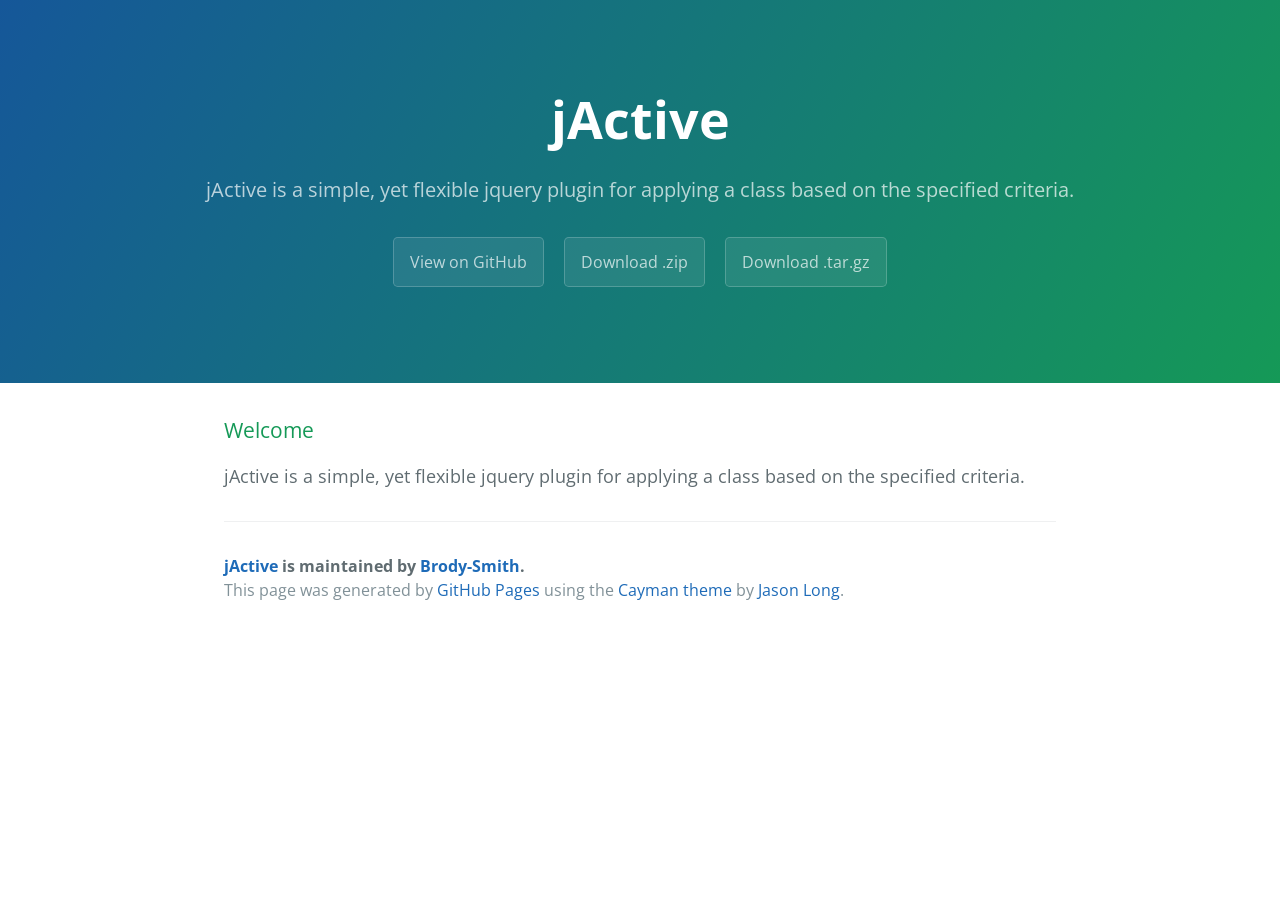
==== index.html @ 6776fb3c "Create gh-pages branch via GitHub" ====
<!DOCTYPE html>
<html lang="en-us">
  <head>
    <meta charset="UTF-8">
    <title>jActive by Brody-Smith</title>
    <meta name="viewport" content="width=device-width, initial-scale=1">
    <link rel="stylesheet" type="text/css" href="stylesheets/normalize.css" media="screen">
    <link href='https://fonts.googleapis.com/css?family=Open+Sans:400,700' rel='stylesheet' type='text/css'>
    <link rel="stylesheet" type="text/css" href="stylesheets/stylesheet.css" media="screen">
    <link rel="stylesheet" type="text/css" href="stylesheets/github-light.css" media="screen">
  </head>
  <body>
    <section class="page-header">
      <h1 class="project-name">jActive</h1>
      <h2 class="project-tagline">jActive is a simple, yet flexible jquery plugin for applying a class based on the specified criteria.</h2>
      <a href="https://github.com/Brody-Smith/jActive" class="btn">View on GitHub</a>
      <a href="https://github.com/Brody-Smith/jActive/zipball/master" class="btn">Download .zip</a>
      <a href="https://github.com/Brody-Smith/jActive/tarball/master" class="btn">Download .tar.gz</a>
    </section>

    <section class="main-content">
      <h3>
<a id="welcome" class="anchor" href="#welcome" aria-hidden="true"><span class="octicon octicon-link"></span></a>Welcome</h3>

<p>jActive is a simple, yet flexible jquery plugin for applying a class based on the specified criteria.</p>

      <footer class="site-footer">
        <span class="site-footer-owner"><a href="https://github.com/Brody-Smith/jActive">jActive</a> is maintained by <a href="https://github.com/Brody-Smith">Brody-Smith</a>.</span>

        <span class="site-footer-credits">This page was generated by <a href="https://pages.github.com">GitHub Pages</a> using the <a href="https://github.com/jasonlong/cayman-theme">Cayman theme</a> by <a href="https://twitter.com/jasonlong">Jason Long</a>.</span>
      </footer>

    </section>

  
  </body>
</html>
---- stylesheets/stylesheet.css ----
* {
  box-sizing: border-box; }

body {
  padding: 0;
  margin: 0;
  font-family: "Open Sans", "Helvetica Neue", Helvetica, Arial, sans-serif;
  font-size: 16px;
  line-height: 1.5;
  color: #606c71; }

a {
  color: #1e6bb8;
  text-decoration: none; }
  a:hover {
    text-decoration: underline; }

.btn {
  display: inline-block;
  margin-bottom: 1rem;
  color: rgba(255, 255, 255, 0.7);
  background-color: rgba(255, 255, 255, 0.08);
  border-color: rgba(255, 255, 255, 0.2);
  border-style: solid;
  border-width: 1px;
  border-radius: 0.3rem;
  transition: color 0.2s, background-color 0.2s, border-color 0.2s; }
  .btn + .btn {
    margin-left: 1rem; }

.btn:hover {
  color: rgba(255, 255, 255, 0.8);
  text-decoration: none;
  background-color: rgba(255, 255, 255, 0.2);
  border-color: rgba(255, 255, 255, 0.3); }

@media screen and (min-width: 64em) {
  .btn {
    padding: 0.75rem 1rem; } }

@media screen and (min-width: 42em) and (max-width: 64em) {
  .btn {
    padding: 0.6rem 0.9rem;
    font-size: 0.9rem; } }

@media screen and (max-width: 42em) {
  .btn {
    display: block;
    width: 100%;
    padding: 0.75rem;
    font-size: 0.9rem; }
    .btn + .btn {
      margin-top: 1rem;
      margin-left: 0; } }

.page-header {
  color: #fff;
  text-align: center;
  background-color: #159957;
  background-image: linear-gradient(120deg, #155799, #159957); }

@media screen and (min-width: 64em) {
  .page-header {
    padding: 5rem 6rem; } }

@media screen and (min-width: 42em) and (max-width: 64em) {
  .page-header {
    padding: 3rem 4rem; } }

@media screen and (max-width: 42em) {
  .page-header {
    padding: 2rem 1rem; } }

.project-name {
  margin-top: 0;
  margin-bottom: 0.1rem; }

@media screen and (min-width: 64em) {
  .project-name {
    font-size: 3.25rem; } }

@media screen and (min-width: 42em) and (max-width: 64em) {
  .project-name {
    font-size: 2.25rem; } }

@media screen and (max-width: 42em) {
  .project-name {
    font-size: 1.75rem; } }

.project-tagline {
  margin-bottom: 2rem;
  font-weight: normal;
  opacity: 0.7; }

@media screen and (min-width: 64em) {
  .project-tagline {
    font-size: 1.25rem; } }

@media screen and (min-width: 42em) and (max-width: 64em) {
  .project-tagline {
    font-size: 1.15rem; } }

@media screen and (max-width: 42em) {
  .project-tagline {
    font-size: 1rem; } }

.main-content :first-child {
  margin-top: 0; }
.main-content img {
  max-width: 100%; }
.main-content h1, .main-content h2, .main-content h3, .main-content h4, .main-content h5, .main-content h6 {
  margin-top: 2rem;
  margin-bottom: 1rem;
  font-weight: normal;
  color: #159957; }
.main-content p {
  margin-bottom: 1em; }
.main-content code {
  padding: 2px 4px;
  font-family: Consolas, "Liberation Mono", Menlo, Courier, monospace;
  font-size: 0.9rem;
  color: #383e41;
  background-color: #f3f6fa;
  border-radius: 0.3rem; }
.main-content pre {
  padding: 0.8rem;
  margin-top: 0;
  margin-bottom: 1rem;
  font: 1rem Consolas, "Liberation Mono", Menlo, Courier, monospace;
  color: #567482;
  word-wrap: normal;
  background-color: #f3f6fa;
  border: solid 1px #dce6f0;
  border-radius: 0.3rem; }
  .main-content pre > code {
    padding: 0;
    margin: 0;
    font-size: 0.9rem;
    color: #567482;
    word-break: normal;
    white-space: pre;
    background: transparent;
    border: 0; }
.main-content .highlight {
  margin-bottom: 1rem; }
  .main-content .highlight pre {
    margin-bottom: 0;
    word-break: normal; }
.main-content .highlight pre, .main-content pre {
  padding: 0.8rem;
  overflow: auto;
  font-size: 0.9rem;
  line-height: 1.45;
  border-radius: 0.3rem; }
.main-content pre code, .main-content pre tt {
  display: inline;
  max-width: initial;
  padding: 0;
  margin: 0;
  overflow: initial;
  line-height: inherit;
  word-wrap: normal;
  background-color: transparent;
  border: 0; }
  .main-content pre code:before, .main-content pre code:after, .main-content pre tt:before, .main-content pre tt:after {
    content: normal; }
.main-content ul, .main-content ol {
  margin-top: 0; }
.main-content blockquote {
  padding: 0 1rem;
  margin-left: 0;
  color: #819198;
  border-left: 0.3rem solid #dce6f0; }
  .main-content blockquote > :first-child {
    margin-top: 0; }
  .main-content blockquote > :last-child {
    margin-bottom: 0; }
.main-content table {
  display: block;
  width: 100%;
  overflow: auto;
  word-break: normal;
  word-break: keep-all; }
  .main-content table th {
    font-weight: bold; }
  .main-content table th, .main-content table td {
    padding: 0.5rem 1rem;
    border: 1px solid #e9ebec; }
.main-content dl {
  padding: 0; }
  .main-content dl dt {
    padding: 0;
    margin-top: 1rem;
    font-size: 1rem;
    font-weight: bold; }
  .main-content dl dd {
    padding: 0;
    margin-bottom: 1rem; }
.main-content hr {
  height: 2px;
  padding: 0;
  margin: 1rem 0;
  background-color: #eff0f1;
  border: 0; }

@media screen and (min-width: 64em) {
  .main-content {
    max-width: 64rem;
    padding: 2rem 6rem;
    margin: 0 auto;
    font-size: 1.1rem; } }

@media screen and (min-width: 42em) and (max-width: 64em) {
  .main-content {
    padding: 2rem 4rem;
    font-size: 1.1rem; } }

@media screen and (max-width: 42em) {
  .main-content {
    padding: 2rem 1rem;
    font-size: 1rem; } }

.site-footer {
  padding-top: 2rem;
  margin-top: 2rem;
  border-top: solid 1px #eff0f1; }

.site-footer-owner {
  display: block;
  font-weight: bold; }

.site-footer-credits {
  color: #819198; }

@media screen and (min-width: 64em) {
  .site-footer {
    font-size: 1rem; } }

@media screen and (min-width: 42em) and (max-width: 64em) {
  .site-footer {
    font-size: 1rem; } }

@media screen and (max-width: 42em) {
  .site-footer {
    font-size: 0.9rem; } }
---- stylesheets/github-light.css ----
/*
   Copyright 2014 GitHub Inc.

   Licensed under the Apache License, Version 2.0 (the "License");
   you may not use this file except in compliance with the License.
   You may obtain a copy of the License at

       http://www.apache.org/licenses/LICENSE-2.0

   Unless required by applicable law or agreed to in writing, software
   distributed under the License is distributed on an "AS IS" BASIS,
   WITHOUT WARRANTIES OR CONDITIONS OF ANY KIND, either express or implied.
   See the License for the specific language governing permissions and
   limitations under the License.

*/

.pl-c /* comment */ {
  color: #969896;
}

.pl-c1      /* constant, markup.raw, meta.diff.header, meta.module-reference, meta.property-name, support, support.constant, support.variable, variable.other.constant */,
.pl-s .pl-v /* string variable */ {
  color: #0086b3;
}

.pl-e  /* entity */,
.pl-en /* entity.name */ {
  color: #795da3;
}

.pl-s .pl-s1 /* string source */,
.pl-smi      /* storage.modifier.import, storage.modifier.package, storage.type.java, variable.other, variable.parameter.function */ {
  color: #333;
}

.pl-ent /* entity.name.tag */ {
  color: #63a35c;
}

.pl-k /* keyword, storage, storage.type */ {
  color: #a71d5d;
}

.pl-pds              /* punctuation.definition.string, string.regexp.character-class */,
.pl-s                /* string */,
.pl-s .pl-pse .pl-s1 /* string punctuation.section.embedded source */,
.pl-sr               /* string.regexp */,
.pl-sr .pl-cce       /* string.regexp constant.character.escape */,
.pl-sr .pl-sra       /* string.regexp string.regexp.arbitrary-repitition */,
.pl-sr .pl-sre       /* string.regexp source.ruby.embedded */ {
  color: #183691;
}

.pl-v /* variable */ {
  color: #ed6a43;
}

.pl-id /* invalid.deprecated */ {
  color: #b52a1d;
}

.pl-ii /* invalid.illegal */ {
  background-color: #b52a1d;
  color: #f8f8f8;
}

.pl-sr .pl-cce /* string.regexp constant.character.escape */ {
  color: #63a35c;
  font-weight: bold;
}

.pl-ml /* markup.list */ {
  color: #693a17;
}

.pl-mh        /* markup.heading */,
.pl-mh .pl-en /* markup.heading entity.name */,
.pl-ms        /* meta.separator */ {
  color: #1d3e81;
  font-weight: bold;
}

.pl-mq /* markup.quote */ {
  color: #008080;
}

.pl-mi /* markup.italic */ {
  color: #333;
  font-style: italic;
}

.pl-mb /* markup.bold */ {
  color: #333;
  font-weight: bold;
}

.pl-md /* markup.deleted, meta.diff.header.from-file */ {
  background-color: #ffecec;
  color: #bd2c00;
}

.pl-mi1 /* markup.inserted, meta.diff.header.to-file */ {
  background-color: #eaffea;
  color: #55a532;
}

.pl-mdr /* meta.diff.range */ {
  color: #795da3;
  font-weight: bold;
}

.pl-mo /* meta.output */ {
  color: #1d3e81;
}
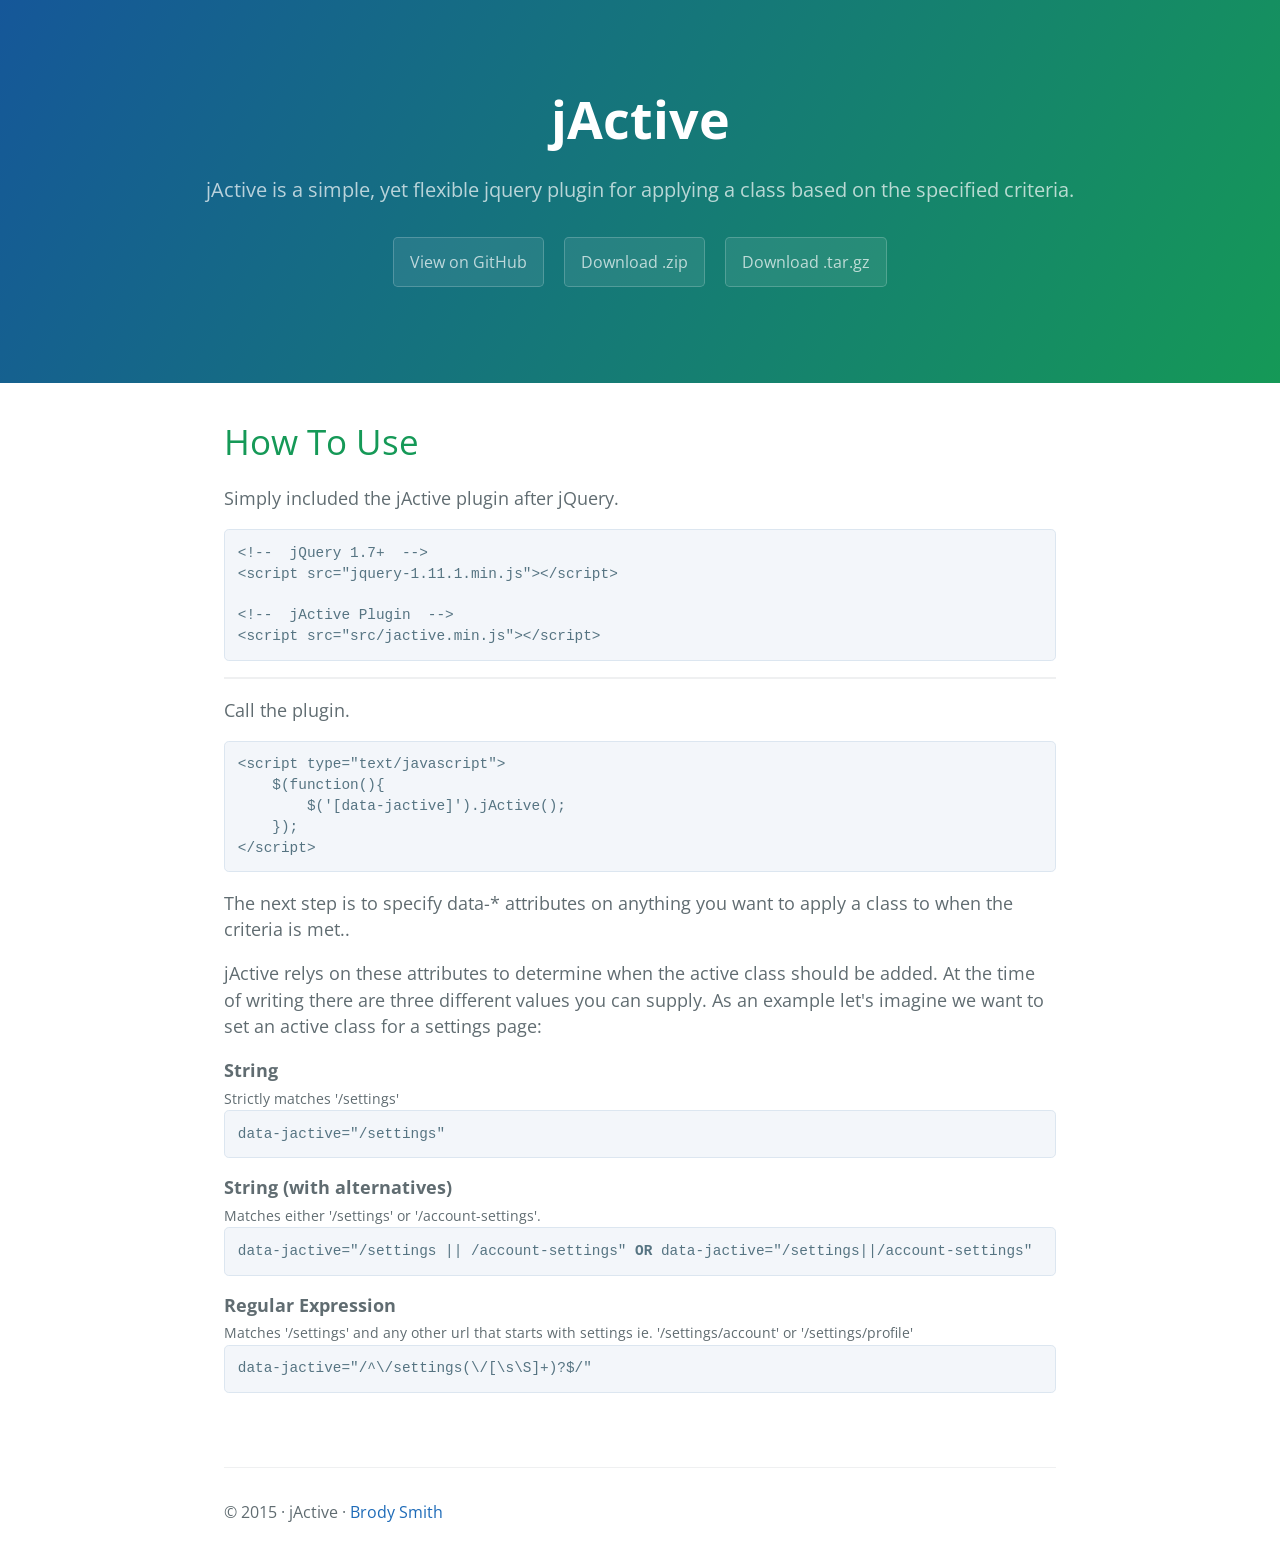
==== commit e608cfa9: "Updated jActive home page" ====
--- a/index.html
+++ b/index.html
@@ -1,37 +1,59 @@
 <!DOCTYPE html>
 <html lang="en-us">
-  <head>
+<head>
     <meta charset="UTF-8">
     <title>jActive by Brody-Smith</title>
+    <meta name="description" content="jActive is a simple, yet flexible jquery plugin for applying a class based on the specified criteria.">
     <meta name="viewport" content="width=device-width, initial-scale=1">
-    <link rel="stylesheet" type="text/css" href="stylesheets/normalize.css" media="screen">
-    <link href='https://fonts.googleapis.com/css?family=Open+Sans:400,700' rel='stylesheet' type='text/css'>
-    <link rel="stylesheet" type="text/css" href="stylesheets/stylesheet.css" media="screen">
-    <link rel="stylesheet" type="text/css" href="stylesheets/github-light.css" media="screen">
-  </head>
-  <body>
+    <link rel="stylesheet" type="text/css" href="css/normalize.css" media="screen">
+    <link rel="stylesheet" type="text/css" href="https://fonts.googleapis.com/css?family=Open+Sans:400,700">
+    <link rel="stylesheet" type="text/css" href="css/stylesheet.css" media="screen">
+    <link rel="stylesheet" type="text/css" href="css/github-light.css" media="screen">
+</head>
+<body>
     <section class="page-header">
-      <h1 class="project-name">jActive</h1>
-      <h2 class="project-tagline">jActive is a simple, yet flexible jquery plugin for applying a class based on the specified criteria.</h2>
-      <a href="https://github.com/Brody-Smith/jActive" class="btn">View on GitHub</a>
-      <a href="https://github.com/Brody-Smith/jActive/zipball/master" class="btn">Download .zip</a>
-      <a href="https://github.com/Brody-Smith/jActive/tarball/master" class="btn">Download .tar.gz</a>
+        <h1 class="project-name">jActive</h1>
+        <h2 class="project-tagline">jActive is a simple, yet flexible jquery plugin for applying a class based on the specified criteria.</h2>
+        <a href="https://github.com/Brody-Smith/jActive" class="btn">View on GitHub</a>
+        <a href="https://github.com/Brody-Smith/jActive/zipball/master" class="btn">Download .zip</a>
+        <a href="https://github.com/Brody-Smith/jActive/tarball/master" class="btn">Download .tar.gz</a>
     </section>
 
     <section class="main-content">
-      <h3>
-<a id="welcome" class="anchor" href="#welcome" aria-hidden="true"><span class="octicon octicon-link"></span></a>Welcome</h3>
+        <h1>How To Use</h1>
+        <p>Simply included the jActive plugin after jQuery.</p>
+        <pre class="prettify">&lt;!--  jQuery 1.7+  --&gt;
+&lt;script src=&quot;jquery-1.11.1.min.js&quot;&gt;&lt;/script&gt;
 
-<p>jActive is a simple, yet flexible jquery plugin for applying a class based on the specified criteria.</p>
+&lt;!--  jActive Plugin  --&gt;
+&lt;script src=&quot;src/jactive.min.js&quot;&gt;&lt;/script&gt;</pre>
 
-      <footer class="site-footer">
-        <span class="site-footer-owner"><a href="https://github.com/Brody-Smith/jActive">jActive</a> is maintained by <a href="https://github.com/Brody-Smith">Brody-Smith</a>.</span>
+        <hr>
 
-        <span class="site-footer-credits">This page was generated by <a href="https://pages.github.com">GitHub Pages</a> using the <a href="https://github.com/jasonlong/cayman-theme">Cayman theme</a> by <a href="https://twitter.com/jasonlong">Jason Long</a>.</span>
-      </footer>
+        <p>Call the plugin.</p>
+        <pre class="prettify">&lt;script type=&quot;text/javascript&quot;&gt;
+    $(function(){
+        $('[data-jactive]').jActive();
+    });
+&lt;/script&gt;</pre>
 
+        <p>The next step is to specify data-* attributes on anything you want to apply a class to when the criteria is met..</p>
+        <p>jActive relys on these attributes to determine when the active class should be added. At the time of writing there are three different values you can supply. As an example let's imagine we want to set an active class for a settings page:</p>
+        <strong>String</strong>
+        <br><small>Strictly matches '/settings'</small>
+        <pre class="prettify">data-jactive=&quot;/settings&quot;</pre>
+
+        <strong>String (with alternatives)</strong>
+        <br><small>Matches either '/settings' or '/account-settings'.</small>
+        <pre class="prettify">data-jactive=&quot;/settings || /account-settings&quot; <strong>OR</strong> data-jactive=&quot;/settings||/account-settings&quot;</pre>
+
+        <strong>Regular Expression</strong>
+        <br><small>Matches '/settings' and any other url that starts with settings ie. '/settings/account' or '/settings/profile'</small>
+        <pre class="prettify">data-jactive=&quot;/^\/settings(\/[\s\S]+)?$/&quot;</pre><br>
+
+        <footer class="site-footer">
+            <span class="site-footer-owner">&copy; 2015 &middot; jActive &middot; <a href="https://github.com/Brody-Smith">Brody Smith</a></span>
+        </footer>
     </section>
-
-  
-  </body>
-</html>
+</body>
+</html>
--- a/css/stylesheet.css
+++ b/css/stylesheet.css
@@ -0,0 +1,244 @@
+* {
+  box-sizing: border-box; }
+
+body {
+  padding: 0;
+  margin: 0;
+  font-family: "Open Sans", "Helvetica Neue", Helvetica, Arial, sans-serif;
+  font-size: 16px;
+  line-height: 1.5;
+  color: #606c71; }
+
+a {
+  color: #1e6bb8;
+  text-decoration: none; }
+  a:hover {
+    text-decoration: underline; }
+
+.btn {
+  display: inline-block;
+  margin-bottom: 1rem;
+  color: rgba(255, 255, 255, 0.7);
+  background-color: rgba(255, 255, 255, 0.08);
+  border-color: rgba(255, 255, 255, 0.2);
+  border-style: solid;
+  border-width: 1px;
+  border-radius: 0.3rem;
+  transition: color 0.2s, background-color 0.2s, border-color 0.2s; }
+  .btn + .btn {
+    margin-left: 1rem; }
+
+.btn:hover {
+  color: rgba(255, 255, 255, 0.8);
+  text-decoration: none;
+  background-color: rgba(255, 255, 255, 0.2);
+  border-color: rgba(255, 255, 255, 0.3); }
+
+@media screen and (min-width: 64em) {
+  .btn {
+    padding: 0.75rem 1rem; } }
+
+@media screen and (min-width: 42em) and (max-width: 64em) {
+  .btn {
+    padding: 0.6rem 0.9rem;
+    font-size: 0.9rem; } }
+
+@media screen and (max-width: 42em) {
+  .btn {
+    display: block;
+    width: 100%;
+    padding: 0.75rem;
+    font-size: 0.9rem; }
+    .btn + .btn {
+      margin-top: 1rem;
+      margin-left: 0; } }
+
+.page-header {
+  color: #fff;
+  text-align: center;
+  background-color: #159957;
+  background-image: linear-gradient(120deg, #155799, #159957); }
+
+@media screen and (min-width: 64em) {
+  .page-header {
+    padding: 5rem 6rem; } }
+
+@media screen and (min-width: 42em) and (max-width: 64em) {
+  .page-header {
+    padding: 3rem 4rem; } }
+
+@media screen and (max-width: 42em) {
+  .page-header {
+    padding: 2rem 1rem; } }
+
+.project-name {
+  margin-top: 0;
+  margin-bottom: 0.1rem; }
+
+@media screen and (min-width: 64em) {
+  .project-name {
+    font-size: 3.25rem; } }
+
+@media screen and (min-width: 42em) and (max-width: 64em) {
+  .project-name {
+    font-size: 2.25rem; } }
+
+@media screen and (max-width: 42em) {
+  .project-name {
+    font-size: 1.75rem; } }
+
+.project-tagline {
+  margin-bottom: 2rem;
+  font-weight: normal;
+  opacity: 0.7; }
+
+@media screen and (min-width: 64em) {
+  .project-tagline {
+    font-size: 1.25rem; } }
+
+@media screen and (min-width: 42em) and (max-width: 64em) {
+  .project-tagline {
+    font-size: 1.15rem; } }
+
+@media screen and (max-width: 42em) {
+  .project-tagline {
+    font-size: 1rem; } }
+
+.main-content :first-child {
+  margin-top: 0; }
+.main-content img {
+  max-width: 100%; }
+.main-content h1, .main-content h2, .main-content h3, .main-content h4, .main-content h5, .main-content h6 {
+  margin-top: 2rem;
+  margin-bottom: 1rem;
+  font-weight: normal;
+  color: #159957; }
+.main-content p {
+  margin-bottom: 1em; }
+.main-content code {
+  padding: 2px 4px;
+  font-family: Consolas, "Liberation Mono", Menlo, Courier, monospace;
+  font-size: 0.9rem;
+  color: #383e41;
+  background-color: #f3f6fa;
+  border-radius: 0.3rem; }
+.main-content pre {
+  padding: 0.8rem;
+  margin-top: 0;
+  margin-bottom: 1rem;
+  font: 1rem Consolas, "Liberation Mono", Menlo, Courier, monospace;
+  color: #567482;
+  word-wrap: normal;
+  background-color: #f3f6fa;
+  border: solid 1px #dce6f0;
+  border-radius: 0.3rem; }
+  .main-content pre > code {
+    padding: 0;
+    margin: 0;
+    font-size: 0.9rem;
+    color: #567482;
+    word-break: normal;
+    white-space: pre;
+    background: transparent;
+    border: 0; }
+.main-content .highlight {
+  margin-bottom: 1rem; }
+  .main-content .highlight pre {
+    margin-bottom: 0;
+    word-break: normal; }
+.main-content .highlight pre, .main-content pre {
+  padding: 0.8rem;
+  overflow: auto;
+  font-size: 0.9rem;
+  line-height: 1.45;
+  border-radius: 0.3rem; }
+.main-content pre code, .main-content pre tt {
+  display: inline;
+  max-width: initial;
+  padding: 0;
+  margin: 0;
+  overflow: initial;
+  line-height: inherit;
+  word-wrap: normal;
+  background-color: transparent;
+  border: 0; }
+  .main-content pre code:before, .main-content pre code:after, .main-content pre tt:before, .main-content pre tt:after {
+    content: normal; }
+.main-content ul, .main-content ol {
+  margin-top: 0; }
+.main-content blockquote {
+  padding: 0 1rem;
+  margin-left: 0;
+  color: #819198;
+  border-left: 0.3rem solid #dce6f0; }
+  .main-content blockquote > :first-child {
+    margin-top: 0; }
+  .main-content blockquote > :last-child {
+    margin-bottom: 0; }
+.main-content table {
+  display: block;
+  width: 100%;
+  overflow: auto;
+  word-break: normal;
+  word-break: keep-all; }
+  .main-content table th {
+    font-weight: bold; }
+  .main-content table th, .main-content table td {
+    padding: 0.5rem 1rem;
+    border: 1px solid #e9ebec; }
+.main-content dl {
+  padding: 0; }
+  .main-content dl dt {
+    padding: 0;
+    margin-top: 1rem;
+    font-size: 1rem;
+    font-weight: bold; }
+  .main-content dl dd {
+    padding: 0;
+    margin-bottom: 1rem; }
+.main-content hr {
+  height: 2px;
+  padding: 0;
+  margin: 1rem 0;
+  background-color: #eff0f1;
+  border: 0; }
+
+@media screen and (min-width: 64em) {
+  .main-content {
+    max-width: 64rem;
+    padding: 2rem 6rem;
+    margin: 0 auto;
+    font-size: 1.1rem; } }
+
+@media screen and (min-width: 42em) and (max-width: 64em) {
+  .main-content {
+    padding: 2rem 4rem;
+    font-size: 1.1rem; } }
+
+@media screen and (max-width: 42em) {
+  .main-content {
+    padding: 2rem 1rem;
+    font-size: 1rem; } }
+
+.site-footer {
+  padding-top: 2rem;
+  margin-top: 2rem;
+  border-top: solid 1px #eff0f1; }
+
+.site-footer-owner {
+  display: block; }
+
+.site-footer-credits {
+  color: #819198; }
+
+@media screen and (min-width: 64em) {
+  .site-footer {
+    font-size: 1rem; } }
+
+@media screen and (min-width: 42em) and (max-width: 64em) {
+  .site-footer {
+    font-size: 1rem; } }
+
+@media screen and (max-width: 42em) {
+  .site-footer {
+    font-size: 0.9rem; } }
--- a/css/github-light.css
+++ b/css/github-light.css
@@ -0,0 +1,116 @@
+/*
+   Copyright 2014 GitHub Inc.
+
+   Licensed under the Apache License, Version 2.0 (the "License");
+   you may not use this file except in compliance with the License.
+   You may obtain a copy of the License at
+
+       http://www.apache.org/licenses/LICENSE-2.0
+
+   Unless required by applicable law or agreed to in writing, software
+   distributed under the License is distributed on an "AS IS" BASIS,
+   WITHOUT WARRANTIES OR CONDITIONS OF ANY KIND, either express or implied.
+   See the License for the specific language governing permissions and
+   limitations under the License.
+
+*/
+
+.pl-c /* comment */ {
+  color: #969896;
+}
+
+.pl-c1      /* constant, markup.raw, meta.diff.header, meta.module-reference, meta.property-name, support, support.constant, support.variable, variable.other.constant */,
+.pl-s .pl-v /* string variable */ {
+  color: #0086b3;
+}
+
+.pl-e  /* entity */,
+.pl-en /* entity.name */ {
+  color: #795da3;
+}
+
+.pl-s .pl-s1 /* string source */,
+.pl-smi      /* storage.modifier.import, storage.modifier.package, storage.type.java, variable.other, variable.parameter.function */ {
+  color: #333;
+}
+
+.pl-ent /* entity.name.tag */ {
+  color: #63a35c;
+}
+
+.pl-k /* keyword, storage, storage.type */ {
+  color: #a71d5d;
+}
+
+.pl-pds              /* punctuation.definition.string, string.regexp.character-class */,
+.pl-s                /* string */,
+.pl-s .pl-pse .pl-s1 /* string punctuation.section.embedded source */,
+.pl-sr               /* string.regexp */,
+.pl-sr .pl-cce       /* string.regexp constant.character.escape */,
+.pl-sr .pl-sra       /* string.regexp string.regexp.arbitrary-repitition */,
+.pl-sr .pl-sre       /* string.regexp source.ruby.embedded */ {
+  color: #183691;
+}
+
+.pl-v /* variable */ {
+  color: #ed6a43;
+}
+
+.pl-id /* invalid.deprecated */ {
+  color: #b52a1d;
+}
+
+.pl-ii /* invalid.illegal */ {
+  background-color: #b52a1d;
+  color: #f8f8f8;
+}
+
+.pl-sr .pl-cce /* string.regexp constant.character.escape */ {
+  color: #63a35c;
+  font-weight: bold;
+}
+
+.pl-ml /* markup.list */ {
+  color: #693a17;
+}
+
+.pl-mh        /* markup.heading */,
+.pl-mh .pl-en /* markup.heading entity.name */,
+.pl-ms        /* meta.separator */ {
+  color: #1d3e81;
+  font-weight: bold;
+}
+
+.pl-mq /* markup.quote */ {
+  color: #008080;
+}
+
+.pl-mi /* markup.italic */ {
+  color: #333;
+  font-style: italic;
+}
+
+.pl-mb /* markup.bold */ {
+  color: #333;
+  font-weight: bold;
+}
+
+.pl-md /* markup.deleted, meta.diff.header.from-file */ {
+  background-color: #ffecec;
+  color: #bd2c00;
+}
+
+.pl-mi1 /* markup.inserted, meta.diff.header.to-file */ {
+  background-color: #eaffea;
+  color: #55a532;
+}
+
+.pl-mdr /* meta.diff.range */ {
+  color: #795da3;
+  font-weight: bold;
+}
+
+.pl-mo /* meta.output */ {
+  color: #1d3e81;
+}
+
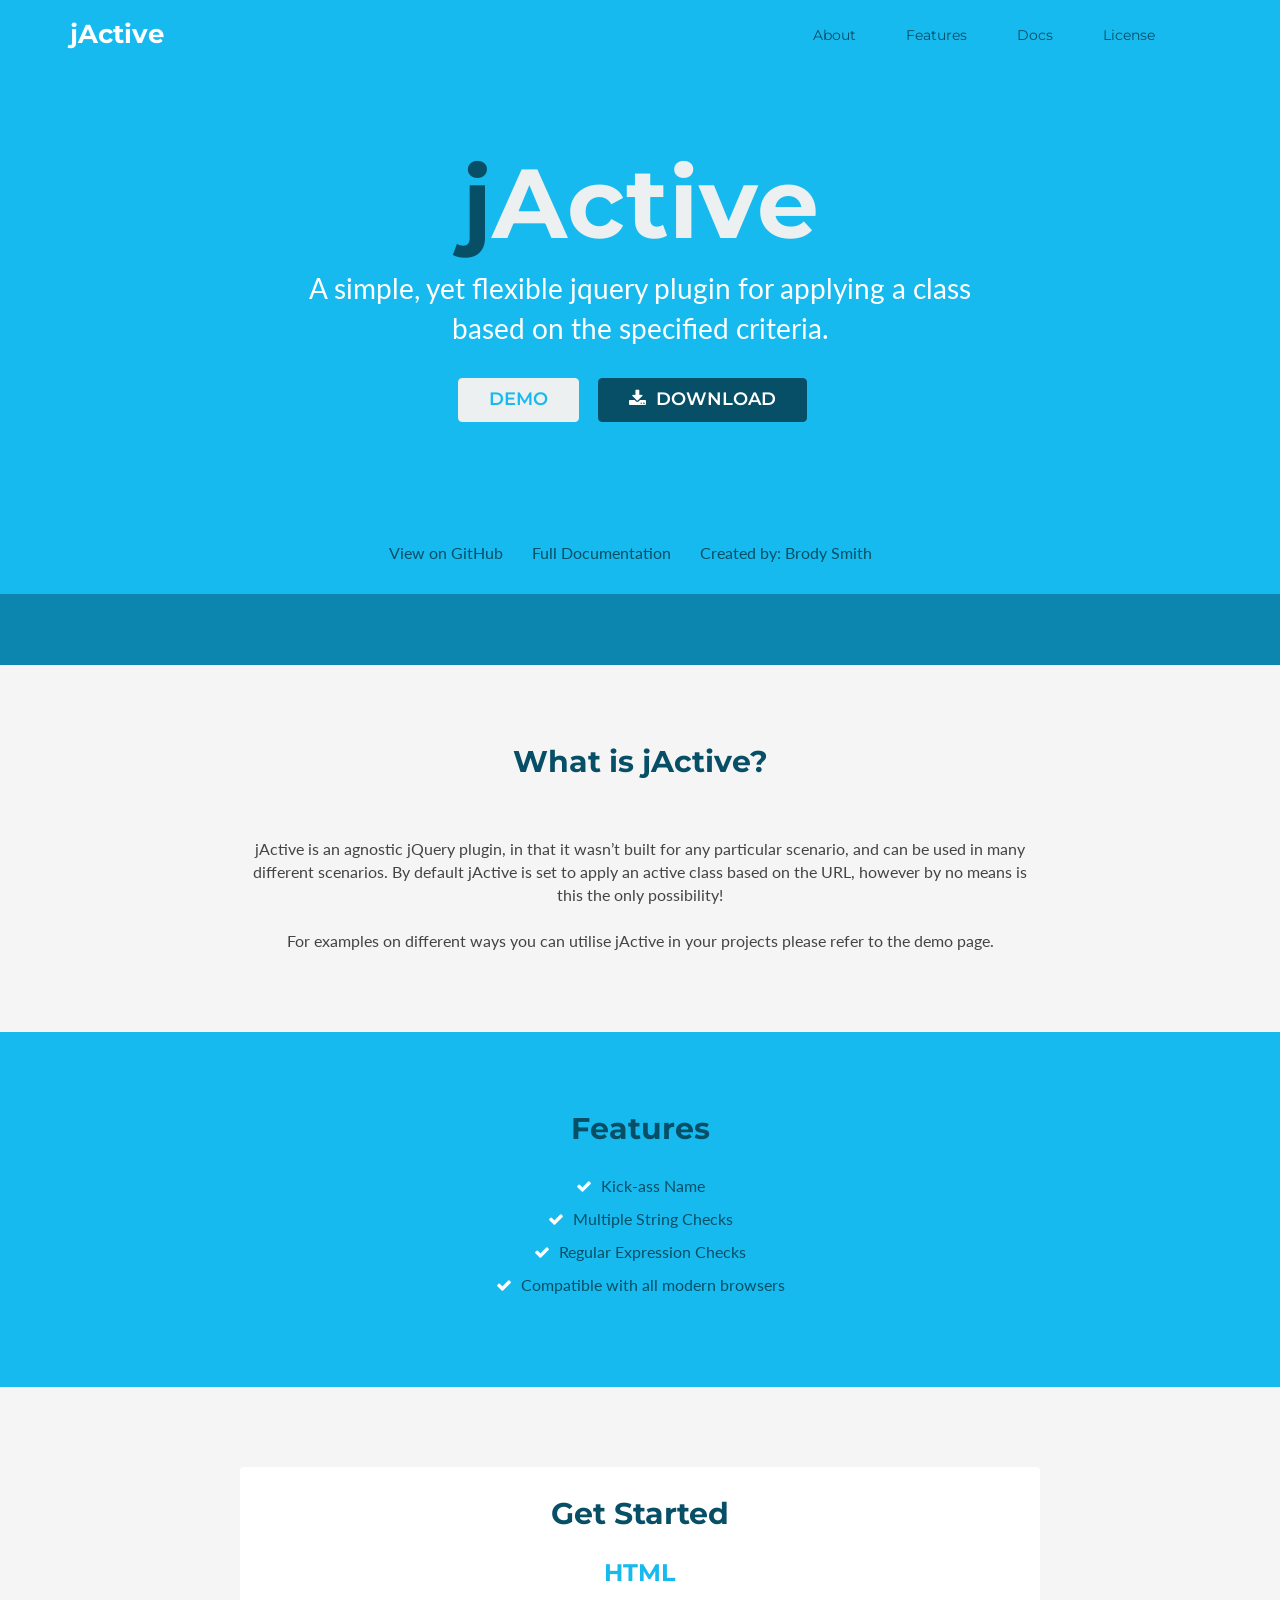
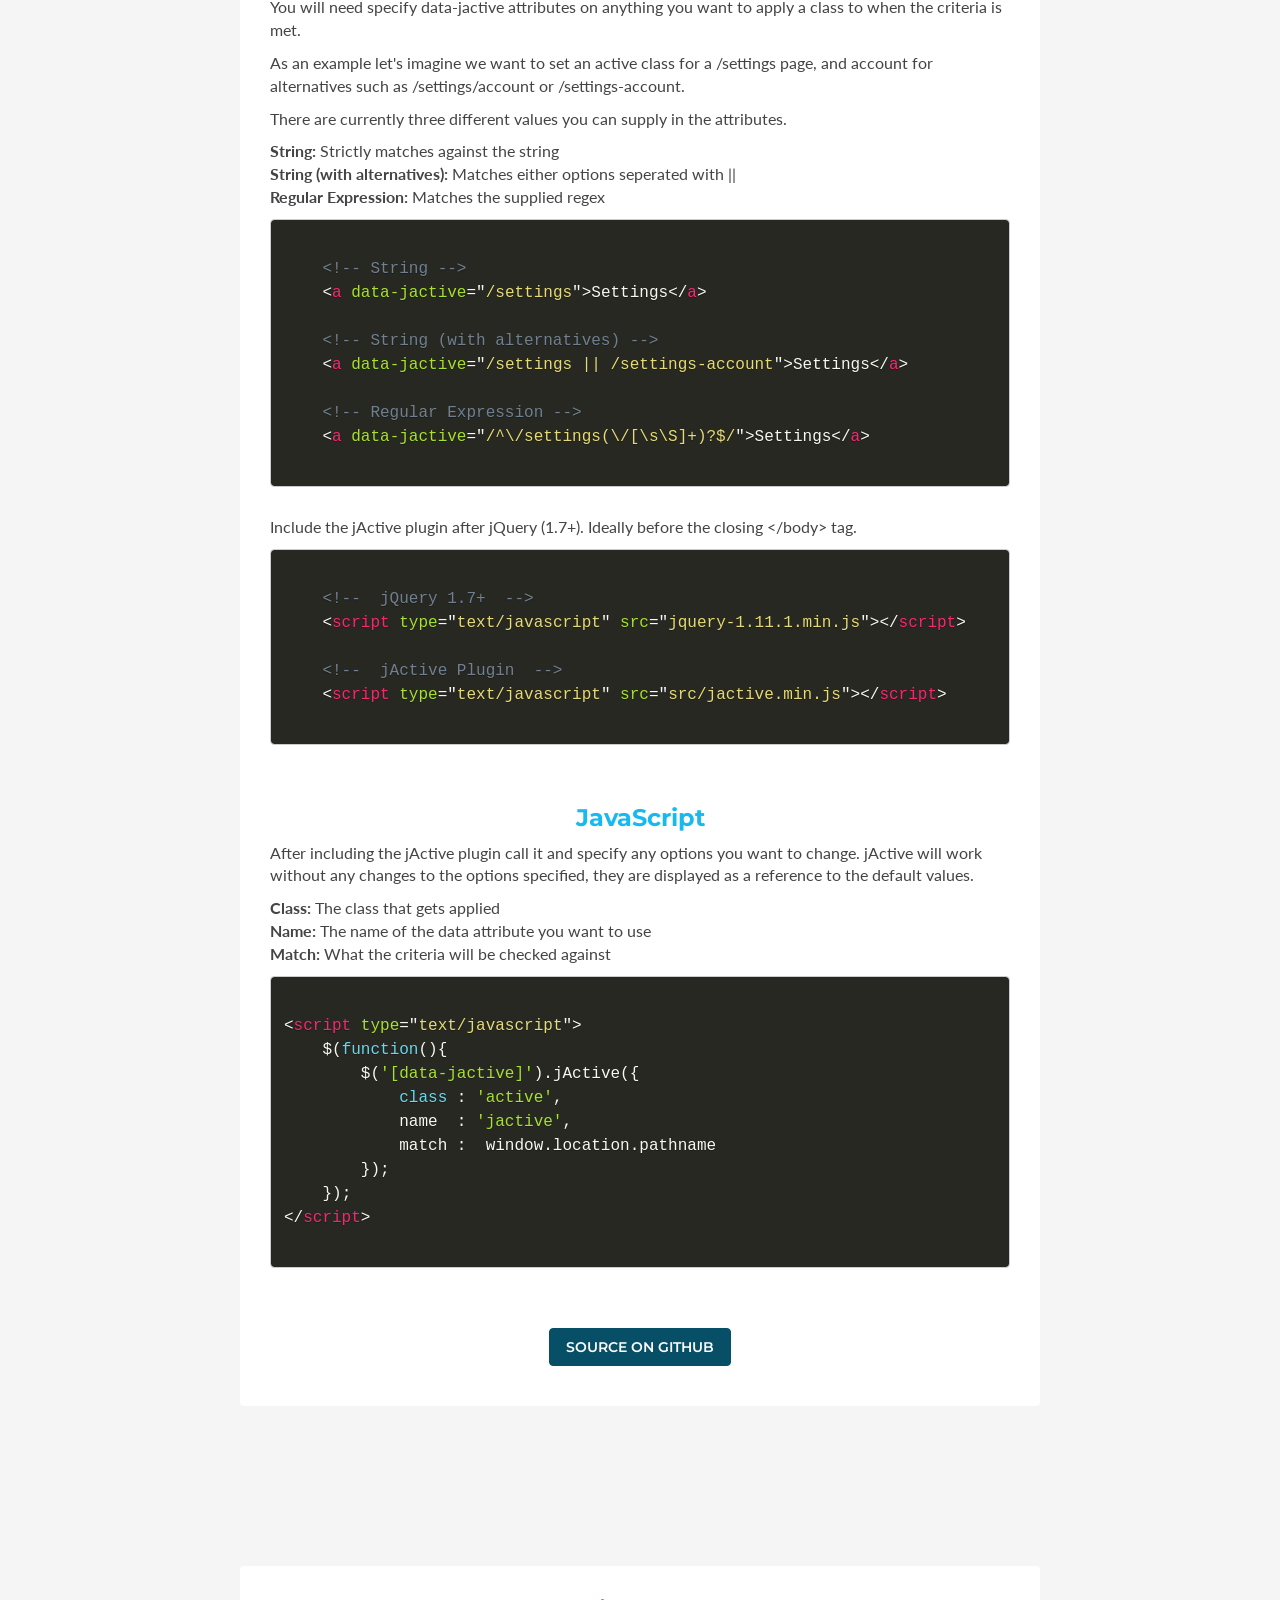
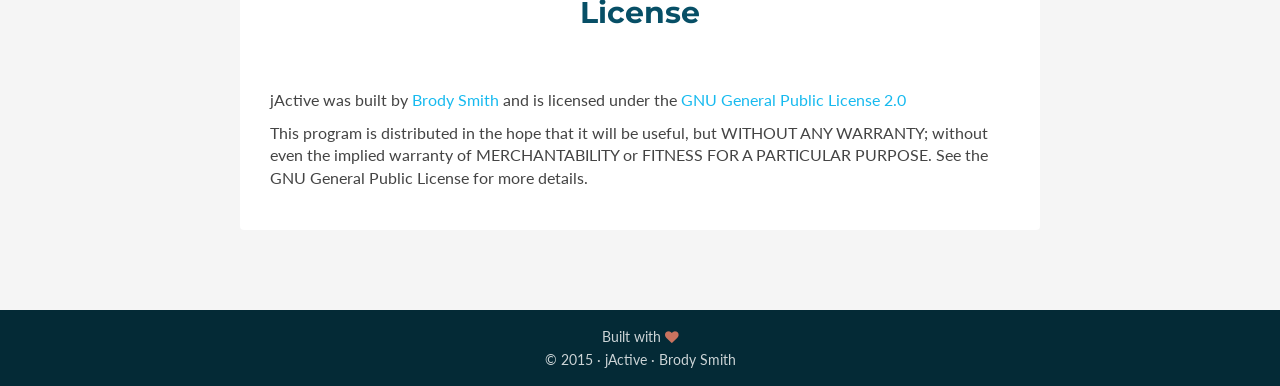
==== commit 23db0cdd: "Overhauled jActive website" ====
--- a/index.html
+++ b/index.html
@@ -1,59 +1,230 @@
 <!DOCTYPE html>
-<html lang="en-us">
+<!--[if IE 8]> <html lang="en" class="ie8"> <![endif]-->  
+<!--[if IE 9]> <html lang="en" class="ie9"> <![endif]-->  
+<!--[if !IE]><!--> <html lang="en"> <!--<![endif]-->  
 <head>
-    <meta charset="UTF-8">
-    <title>jActive by Brody-Smith</title>
+    <title>jActive Plugin | Brody Smith</title>
+
+    <!-- Meta -->
+    <meta charset="utf-8">
+    <meta http-equiv="X-UA-Compatible" content="IE=edge">
+    <meta name="viewport" content="width=device-width, initial-scale=1.0">
     <meta name="description" content="jActive is a simple, yet flexible jquery plugin for applying a class based on the specified criteria.">
-    <meta name="viewport" content="width=device-width, initial-scale=1">
-    <link rel="stylesheet" type="text/css" href="css/normalize.css" media="screen">
-    <link rel="stylesheet" type="text/css" href="https://fonts.googleapis.com/css?family=Open+Sans:400,700">
-    <link rel="stylesheet" type="text/css" href="css/stylesheet.css" media="screen">
-    <link rel="stylesheet" type="text/css" href="css/github-light.css" media="screen">
-</head>
-<body>
-    <section class="page-header">
-        <h1 class="project-name">jActive</h1>
-        <h2 class="project-tagline">jActive is a simple, yet flexible jquery plugin for applying a class based on the specified criteria.</h2>
-        <a href="https://github.com/Brody-Smith/jActive" class="btn">View on GitHub</a>
-        <a href="https://github.com/Brody-Smith/jActive/zipball/master" class="btn">Download .zip</a>
-        <a href="https://github.com/Brody-Smith/jActive/tarball/master" class="btn">Download .tar.gz</a>
-    </section>
-
-    <section class="main-content">
-        <h1>How To Use</h1>
-        <p>Simply included the jActive plugin after jQuery.</p>
-        <pre class="prettify">&lt;!--  jQuery 1.7+  --&gt;
-&lt;script src=&quot;jquery-1.11.1.min.js&quot;&gt;&lt;/script&gt;
-
-&lt;!--  jActive Plugin  --&gt;
-&lt;script src=&quot;src/jactive.min.js&quot;&gt;&lt;/script&gt;</pre>
-
-        <hr>
-
-        <p>Call the plugin.</p>
-        <pre class="prettify">&lt;script type=&quot;text/javascript&quot;&gt;
+    <meta name="author" content="Brody Smith">
+    <meta name="google-site-verification" content="1PTbsTxmkyWhAx2RHbJLwTZUgAaQRyU62KycUaXypwo" />
+
+    <!-- FONTS / FAVICON -->
+    <link rel="shortcut icon" href="favicon.ico">
+    <link href='http://fonts.googleapis.com/css?family=Lato:300,400,300italic,400italic' rel='stylesheet' type='text/css'>
+    <link href='http://fonts.googleapis.com/css?family=Montserrat:400,700' rel='stylesheet' type='text/css'> 
+
+    <!-- Global CSS -->
+    <link rel="stylesheet" href="assets/plugins/bootstrap/css/bootstrap.min.css">
+
+    <!-- Plugins CSS -->
+    <link rel="stylesheet" href="assets/plugins/font-awesome/css/font-awesome.min.css">
+    <link rel="stylesheet" href="assets/plugins/prism/prism.css">
+
+    <!-- Theme CSS -->
+    <link id="theme-style" rel="stylesheet" href="assets/css/styles.css">
+
+    <!--[if lt IE 9]>
+      <script src="https://oss.maxcdn.com/libs/html5shiv/3.7.0/html5shiv.js"></script>
+      <script src="https://oss.maxcdn.com/libs/respond.js/1.4.2/respond.min.js"></script>
+    <![endif]-->
+</head> 
+
+<body data-spy="scroll">
+    <!-- HEADER -->
+    <header id="header" class="header">  
+        <div class="container">            
+            <h1 class="logo pull-left">
+                <a class="scrollto" href="#promo">
+                    <span class="logo-title">jActive</span>
+                </a>
+            </h1>
+            <nav id="main-nav" class="main-nav navbar-right" role="navigation">
+                <div class="navbar-header">
+                    <button class="navbar-toggle" type="button" data-toggle="collapse" data-target="#navbar-collapse">
+                        <span class="sr-only">Toggle navigation</span>
+                        <span class="icon-bar"></span>
+                        <span class="icon-bar"></span>
+                        <span class="icon-bar"></span>
+                    </button>
+                </div>
+                <div class="navbar-collapse collapse" id="navbar-collapse">
+                    <ul class="nav navbar-nav">
+                        <li class="active nav-item sr-only"><a class="scrollto" href="#promo">Home</a></li>
+                        <li class="nav-item"><a class="scrollto" href="#about">About</a></li>
+                        <li class="nav-item"><a class="scrollto" href="#features">Features</a></li>
+                        <li class="nav-item"><a class="scrollto" href="#docs">Docs</a></li>
+                        <li class="nav-item"><a class="scrollto" href="#license">License</a></li>
+                    </ul>
+                </div>
+            </nav>
+        </div>
+    </header>
+    
+    <!-- PROMO -->
+    <section id="promo" class="promo section offset-header">
+        <div class="container text-center">
+            <h2 class="title">j<span class="highlight">Active</span></h2>
+            <p class="intro">A simple, yet flexible jquery plugin for applying a class based on the specified criteria.</p>
+            <div class="btns">
+                <a class="btn btn-cta-secondary" href="https://github.com/Brody-Smith/jActive" target="_blank">Demo</a>
+                <a class="btn btn-cta-primary" href="https://github.com/Brody-Smith/jActive/zipball/master"><i class="fa fa-download"></i> Download</a>
+            </div>
+            <ul class="meta list-inline">
+                <li><a href="https://github.com/Brody-Smith/jactive/" target="_blank">View on GitHub</a></li>
+                <li><a href="https://github.com/Brody-Smith/jactive/" target="_blank">Full Documentation</a></li>
+                <li>Created by: <a href="http://github.com/Brody-Smith" target="_blank">Brody Smith</a></li>
+            </ul>
+        </div>
+        <div class="social-media">
+            <div class="social-media-inner container text-center">
+                <ul class="list-inline">
+                    <li class="github-star"><iframe src="http://ghbtns.com/github-btn.html?user=Brody-Smith&repo=jactive&type=watch" allowtransparency="true" frameborder="0" scrolling="0" width="53" height="20"></iframe></li>
+                    <li class="github-fork"><iframe src="http://ghbtns.com/github-btn.html?user=Brody-Smith&repo=jactive&type=fork" allowtransparency="true" frameborder="0" scrolling="0" width="53" height="20"></iframe></li>
+                    <li class="github-follow"><iframe src="http://ghbtns.com/github-btn.html?user=Brody-Smith&type=follow" allowtransparency="true" frameborder="0" scrolling="0" width="141" height="20"></iframe></li>
+                </ul>
+            </div>
+        </div>
+    </section>
+    
+    <!-- ABOUT -->
+    <section id="about" class="about section">
+        <div class="container">
+            <h2 class="title text-center">What is jActive?</h2>
+            <p class="intro text-center">
+                jActive is an agnostic jQuery plugin, in that it wasn’t built for any particular scenario, and can be used in many different scenarios. By default jActive is set to apply an active class based on the URL, however by no means is this the only possibility!
+                <br><br>
+                For examples on different ways you can utilise jActive in your projects please refer to the demo page.
+            </p>
+        </div>
+    </section>
+    
+    <!-- FEATURES -->
+    <section id="features" class="features section">
+        <div class="container text-center">
+            <h2 class="title">Features</h2>
+            <ul class="feature-list list-unstyled">
+                <li><i class="fa fa-check"></i> Kick-ass Name</li>
+                <li><i class="fa fa-check"></i> Multiple String Checks</li>
+                <li><i class="fa fa-check"></i> Regular Expression Checks</li>
+                <li><i class="fa fa-check"></i> Compatible with all modern browsers</li>
+            </ul>
+        </div>
+    </section>
+    
+    <!-- DOCS -->
+    <section id="docs" class="docs section">
+        <div class="container">
+            <div class="docs-inner">
+            <h2 class="title text-center">Get Started</h2>            
+            <div class="block">
+                <h3 class="sub-title text-center">HTML</h3>
+                <p>You will need specify data-jactive attributes on anything you want to apply a class to when the criteria is met.</p>
+                <p>As an example let's imagine we want to set an active class for a /settings page, and account for alternatives such as /settings/account or /settings-account.</p>
+                <p>There are currently three different values you can supply in the attributes.</p>
+                <ul class="list-unstyled">
+                    <li><strong>String:</strong> Strictly matches against the string</li>
+                    <li><strong>String (with alternatives):</strong> Matches either options seperated with ||</li>
+                    <li><strong>Regular Expression:</strong> Matches the supplied regex</li>
+                </ul>
+                <div class="code-block">
+                    <pre><code class="language-markup">
+    &lt;!-- String --&gt;
+    &lt;a data-jactive=&quot;/settings&quot;&gt;Settings&lt;/a&gt;
+
+    &lt;!-- String (with alternatives) --&gt;
+    &lt;a data-jactive=&quot;/settings || /settings-account&quot;&gt;Settings&lt;/a&gt;
+
+    &lt;!-- Regular Expression --&gt;
+    &lt;a data-jactive=&quot;/^\/settings(\/[\s\S]+)?$/&quot;&gt;Settings&lt;/a&gt;
+                     </code></pre>
+                </div>
+                <br>
+                <p>Include the jActive plugin after jQuery (1.7+). Ideally before the closing &lt;/body&gt; tag.</p>
+                <div class="code-block">
+                    <pre><code class="language-markup">
+    &lt;!--  jQuery 1.7+  --&gt;
+    &lt;script type=&quot;text/javascript&quot; src=&quot;jquery-1.11.1.min.js&quot;&gt;&lt;/script&gt;
+
+    &lt;!--  jActive Plugin  --&gt;
+    &lt;script type=&quot;text/javascript&quot; src=&quot;src/jactive.min.js&quot;&gt;&lt;/script&gt;
+                    </code></pre>
+                </div>
+            </div>
+            
+            <div class="block">
+                <h3 class="sub-title text-center">JavaScript</h3>
+                <p>After including the jActive plugin call it and specify any options you want to change. jActive will work without any changes to the options specified, they are displayed as a reference to the default values.</p>
+                <ul class="list-unstyled">
+                    <li><strong>Class:</strong> The class that gets applied</li>
+                    <li><strong>Name:</strong> The name of the data attribute you want to use</li>
+                    <li><strong>Match:</strong> What the criteria will be checked against</li>
+                </ul>
+                <div class="code-block">
+                    <pre><code class="language-markup">
+&lt;script type=&quot;text/javascript&quot;&gt;
     $(function(){
-        $('[data-jactive]').jActive();
+        $('[data-jactive]').jActive({
+            class : 'active',
+            name  : 'jactive',
+            match :  window.location.pathname
+        });
     });
-&lt;/script&gt;</pre>
-
-        <p>The next step is to specify data-* attributes on anything you want to apply a class to when the criteria is met..</p>
-        <p>jActive relys on these attributes to determine when the active class should be added. At the time of writing there are three different values you can supply. As an example let's imagine we want to set an active class for a settings page:</p>
-        <strong>String</strong>
-        <br><small>Strictly matches '/settings'</small>
-        <pre class="prettify">data-jactive=&quot;/settings&quot;</pre>
-
-        <strong>String (with alternatives)</strong>
-        <br><small>Matches either '/settings' or '/account-settings'.</small>
-        <pre class="prettify">data-jactive=&quot;/settings || /account-settings&quot; <strong>OR</strong> data-jactive=&quot;/settings||/account-settings&quot;</pre>
-
-        <strong>Regular Expression</strong>
-        <br><small>Matches '/settings' and any other url that starts with settings ie. '/settings/account' or '/settings/profile'</small>
-        <pre class="prettify">data-jactive=&quot;/^\/settings(\/[\s\S]+)?$/&quot;</pre><br>
-
-        <footer class="site-footer">
-            <span class="site-footer-owner">&copy; 2015 &middot; jActive &middot; <a href="https://github.com/Brody-Smith">Brody Smith</a></span>
-        </footer>
-    </section>
+&lt;/script&gt;
+                    </code></pre>
+                </div>
+            </div>
+            <div>
+                <p class="text-center">
+                    <a class="btn btn-cta-primary" href="https://github.com/Brody-Smith/jActive/blob/master/src/jactive.js" target="_blank">Source on GitHub</a>
+                </p>
+            </div>
+            
+            </div>
+        </div>
+    </section>
+
+    <!-- LICENSE -->
+    <section id="license" class="license section">
+        <div class="container">
+            <div class="license-inner">
+            <h2 class="title text-center">License</h2>
+                <div class="info">
+                    <p>jActive was built by <a href="https://www.linkedin.com/" target="_blank">Brody Smith</a> and is licensed under the <a href="http://www.gnu.org/licenses/old-licenses/gpl-2.0-standalone.html" target="_blank">GNU General Public License 2.0</a></p>
+                    <p>This program is distributed in the hope that it will be useful, but WITHOUT ANY WARRANTY; without even the implied warranty of MERCHANTABILITY or FITNESS FOR A PARTICULAR PURPOSE. See the GNU General Public License for more details.</p>
+                </div>
+            </div>
+        </div>
+    </section>
+      
+    <!-- FOOTER -->
+    <footer class="footer">
+        <div class="container text-center">
+            <small class="copyright">Built with <i class="fa fa-heart"></i><br>&copy; 2015 &middot; jActive &middot; Brody Smith</small>
+        </div>
+    </footer>
+     
+    <!-- Javascript -->
+    <script type="text/javascript" src="assets/plugins/jquery-1.11.1.min.js"></script>
+    <script type="text/javascript" src="assets/plugins/jquery-migrate-1.2.1.min.js"></script>    
+    <script type="text/javascript" src="assets/plugins/jquery.easing.1.3.js"></script>   
+    <script type="text/javascript" src="assets/plugins/bootstrap/js/bootstrap.min.js"></script>     
+    <script type="text/javascript" src="assets/plugins/jquery-scrollTo/jquery.scrollTo.min.js"></script> 
+    <script type="text/javascript" src="assets/plugins/prism/prism-min.js"></script>
+    <script type="text/javascript" src="assets/js/main-min.js"></script>
+    <script type="text/javascript">
+        (function(i,s,o,g,r,a,m){i['GoogleAnalyticsObject']=r;i[r]=i[r]||function(){
+            (i[r].q=i[r].q||[]).push(arguments)},i[r].l=1*new Date();a=s.createElement(o),
+                m=s.getElementsByTagName(o)[0];a.async=1;a.src=g;m.parentNode.insertBefore(a,m)
+        })(window,document,'script','//www.google-analytics.com/analytics.js','ga');
+
+        ga('create', 'UA-66622485-1', 'auto');
+        ga('send', 'pageview');
+
+    </script>
 </body>
 </html>
--- a/assets/plugins/prism/prism.css
+++ b/assets/plugins/prism/prism.css
@@ -0,0 +1,116 @@
+/* http://prismjs.com/download.html?themes=prism-okaidia&languages=markup+css+clike+javascript+php+python */
+/**
+ * okaidia theme for JavaScript, CSS and HTML
+ * Loosely based on Monokai textmate theme by http://www.monokai.nl/
+ * @author ocodia
+ */
+
+code[class*="language-"],
+pre[class*="language-"] {
+	color: #f8f8f2;
+	text-shadow: 0 1px rgba(0, 0, 0, 0.3);
+	font-family: Consolas, Monaco, 'Andale Mono', monospace;
+	direction: ltr;
+	text-align: left;
+	white-space: pre;
+	word-spacing: normal;
+	word-break: normal;
+	line-height: 1.5;
+
+	-moz-tab-size: 4;
+	-o-tab-size: 4;
+	tab-size: 4;
+
+	-webkit-hyphens: none;
+	-moz-hyphens: none;
+	-ms-hyphens: none;
+	hyphens: none;
+}
+
+/* Code blocks */
+pre[class*="language-"] {
+	padding: 1em;
+	margin: .5em 0;
+	overflow: auto;
+	border-radius: 0.3em;
+}
+
+:not(pre) > code[class*="language-"],
+pre[class*="language-"] {
+	background: #272822;
+}
+
+/* Inline code */
+:not(pre) > code[class*="language-"] {
+	padding: .1em;
+	border-radius: .3em;
+}
+
+.token.comment,
+.token.prolog,
+.token.doctype,
+.token.cdata {
+	color: slategray;
+}
+
+.token.punctuation {
+	color: #f8f8f2;
+}
+
+.namespace {
+	opacity: .7;
+}
+
+.token.property,
+.token.tag,
+.token.constant,
+.token.symbol,
+.token.deleted {
+	color: #f92672;
+}
+
+.token.boolean,
+.token.number {
+	color: #ae81ff;
+}
+
+.token.selector,
+.token.attr-name,
+.token.string,
+.token.char,
+.token.builtin,
+.token.inserted {
+	color: #a6e22e;
+}
+
+.token.operator,
+.token.entity,
+.token.url,
+.language-css .token.string,
+.style .token.string,
+.token.variable {
+	color: #f8f8f2;
+}
+
+.token.atrule,
+.token.attr-value {
+	color: #e6db74;
+}
+
+.token.keyword {
+	color: #66d9ef;
+}
+
+.token.regex,
+.token.important {
+	color: #fd971f;
+}
+
+.token.important {
+	font-weight: bold;
+}
+
+.token.entity {
+	cursor: help;
+}
+
--- a/assets/css/styles.css
+++ b/assets/css/styles.css
@@ -0,0 +1 @@
+body{font-family:Lato,arial,sans-serif;color:#444;font-size:16px;-webkit-font-smoothing:antialiased;-moz-osx-font-smoothing:grayscale}h1,h2,h3,h4,h5,h6{font-family:Montserrat,sans-serif;font-weight:700;color:#17baef}a{color:#17baef;-webkit-transition:all .4s ease-in-out;-moz-transition:all .4s ease-in-out;-ms-transition:all .4s ease-in-out;-o-transition:all .4s ease-in-out}a:hover{text-decoration:underline;color:#0e98c5}.btn,a.btn{-webkit-transition:all .4s ease-in-out;-moz-transition:all .4s ease-in-out;-ms-transition:all .4s ease-in-out;-o-transition:all .4s ease-in-out;font-family:Montserrat,arial,sans-serif;padding:8px 16px;font-weight:700}.btn .fa,a.btn .fa{margin-right:5px}.btn.active.focus,.btn.active:focus,.btn.focus,.btn.focus:active,.btn:active:focus,.btn:focus,a.btn.active.focus,a.btn.active:focus,a.btn.focus,a.btn.focus:active,a.btn:active:focus,a.btn:focus{color:inherit;outline:0;box-shadow:none}.btn-cta-primary,a.btn-cta-primary{background:#074f66;border:1px solid #074f66;color:#fff;font-weight:600;text-transform:uppercase}.btn-cta-primary:hover,a.btn-cta-primary:hover{background:#053c4e;border:1px solid #053c4e;color:#fff}.btn-cta-secondary,a.btn-cta-secondary{background:#ecf0f1;border:1px solid #ecf0f1;color:#17baef;font-weight:600;text-transform:uppercase}.btn-cta-secondary:focus,.btn-cta-secondary:hover,a.btn-cta-secondary:focus,a.btn-cta-secondary:hover{background:#17baef;border:1px solid #fff;color:#fff;outline:0;box-shadow:none}.text-highlight{color:#074f66}.offset-header{padding-top:90px}pre code{font-size:16px}.header{padding:10px 0;background:#17baef;color:#fff;position:fixed;width:100%}.header.navbar-fixed-top{background:#fff;z-index:9999;-webkit-box-shadow:0 0 4px rgba(0,0,0,.4);-moz-box-shadow:0 0 4px rgba(0,0,0,.4);box-shadow:0 0 4px rgba(0,0,0,.4)}.header.navbar-fixed-top .logo a{color:#17baef}.header.navbar-fixed-top .main-nav .nav .nav-item a{color:#666}.header .logo{margin:0;font-size:26px;padding-top:10px}.header .logo a{color:#fff}.header .logo a:hover{text-decoration:none}.header .main-nav button{background:#074f66;color:#fff!important;-webkit-border-radius:4px;-moz-border-radius:4px;-ms-border-radius:4px;-o-border-radius:4px;border-radius:4px;-moz-background-clip:padding;-webkit-background-clip:padding-box;background-clip:padding-box}.header .main-nav button:focus{outline:0}.header .main-nav button .icon-bar{background-color:#fff}.header .main-nav .navbar-collapse{padding:0}.header .main-nav .nav .nav-item{font-weight:400;margin-right:30px;font-family:Montserrat,sans-serif}.header .main-nav .nav .nav-item.active a{color:#17baef;background:0 0}.header .main-nav .nav .nav-item a{color:#074f66;-webkit-transition:none;-moz-transition:none;-ms-transition:none;-o-transition:none;font-size:14px;padding:15px 10px}.header .main-nav .nav .nav-item a:hover{color:#042a36;background:0 0}.header .main-nav .nav .nav-item a:focus{outline:0;background:0 0}.header .main-nav .nav .nav-item a:active{outline:0;background:0 0}.header .main-nav .nav .nav-item.active{color:#17baef}.header .main-nav .nav .nav-item.last{margin-right:0}.promo{background:#17baef;color:#fff;padding-top:150px}.promo .title{font-size:98px;color:#074f66;margin-top:0}.promo .title .highlight{color:#ecf0f1}.promo .intro{font-size:28px;max-width:680px;margin:0 auto 30px}.promo .btns .btn{margin-right:15px;font-size:18px;padding:8px 30px}.promo .meta{margin-top:120px;margin-bottom:30px;color:#074f66}.promo .meta li{margin-right:15px}.promo .meta a{color:#074f66}.promo .meta a:hover{color:#042a36}.promo .social-media{background:#0c86ae;padding:10px 0;margin:0 auto}.promo .social-media li{margin-top:15px}.promo .social-media li.facebook-like{margin-top:0;position:relative;top:-5px}.about{padding:80px 0;background:#f5f5f5}.about .title{color:#074f66;margin-top:0;margin-bottom:60px}.about .intro{max-width:800px;margin:0 auto}.about .item{position:relative;margin-bottom:30px}.about .item .icon-holder{position:absolute;left:30px;top:0}.about .item .icon-holder .fa{font-size:24px;color:#074f66}.about .item .content{padding-left:60px}.about .item .content .sub-title{margin-top:0;color:#074f66;font-size:18px}.features{padding:80px 0;background:#17baef;color:#fff}.features .title{color:#074f66;margin-top:0;margin-bottom:30px}.features a{color:#074f66}.features a:hover{color:#042a36}.features .feature-list li{margin-bottom:10px;color:#074f66}.features .feature-list li .fa{margin-right:5px;color:#fff}.docs{padding:80px 0;background:#f5f5f5}.docs .title{color:#074f66;margin-top:0;margin-bottom:30px}.docs .docs-inner{max-width:800px;background:#fff;padding:30px;-webkit-border-radius:4px;-moz-border-radius:4px;-ms-border-radius:4px;-o-border-radius:4px;border-radius:4px;-moz-background-clip:padding;-webkit-background-clip:padding-box;background-clip:padding-box;margin:0 auto}.docs .block{margin-bottom:60px}.docs .code-block{margin:30px inherit}.docs .code-block pre[class*=language-]{-webkit-border-radius:4px;-moz-border-radius:4px;-ms-border-radius:4px;-o-border-radius:4px;border-radius:4px;-moz-background-clip:padding;-webkit-background-clip:padding-box;background-clip:padding-box}.license{padding:80px 0;background:#f5f5f5}.license .title{margin-top:0;margin-bottom:60px;color:#074f66}.license .license-inner{max-width:800px;background:#fff;padding:30px;-webkit-border-radius:4px;-moz-border-radius:4px;-ms-border-radius:4px;-o-border-radius:4px;border-radius:4px;-moz-background-clip:padding;-webkit-background-clip:padding-box;background-clip:padding-box;margin:0 auto}.license .info{max-width:760px;margin:0 auto}.license .cta-container{max-width:540px;margin:60px auto 0;-webkit-border-radius:4px;-moz-border-radius:4px;-ms-border-radius:4px;-o-border-radius:4px;border-radius:4px;-moz-background-clip:padding;-webkit-background-clip:padding-box;background-clip:padding-box}.license .cta-container .speech-bubble{background:#d6f3fc;color:#074f66;padding:30px;margin-bottom:30px;position:relative;-webkit-border-radius:4px;-moz-border-radius:4px;-ms-border-radius:4px;-o-border-radius:4px;border-radius:4px;-moz-background-clip:padding;-webkit-background-clip:padding-box;background-clip:padding-box}.license .cta-container .speech-bubble:after{position:absolute;left:50%;bottom:-10px;margin-left:-10px;content:"";display:inline-block;width:0;height:0;border-left:10px solid transparent;border-right:10px solid transparent;border-top:10px solid #d6f3fc}.license .cta-container .icon-holder{margin-bottom:15px}.license .cta-container .icon-holder .fa{font-size:56px}.license .cta-container .intro{margin-bottom:30px}.contact{padding:80px 0;background:#17baef;color:#fff}.contact .contact-inner{max-width:760px;margin:0 auto}.contact .title{color:#074f66;margin-top:0;margin-bottom:30px}.contact .intro{margin-bottom:60px}.contact a{color:#074f66}.contact a:hover{color:#042a36}.contact .author-message{position:relative;margin-bottom:60px}.contact .author-message .profile{position:absolute;left:30px;top:15px;width:100px;height:100px}.contact .author-message .profile img{-webkit-border-radius:50%;-moz-border-radius:50%;-ms-border-radius:50%;-o-border-radius:50%;border-radius:50%;-moz-background-clip:padding;-webkit-background-clip:padding-box;background-clip:padding-box}.contact .author-message .speech-bubble{margin-left:155px;background:#10b2e7;color:#074f66;padding:30px;-webkit-border-radius:4px;-moz-border-radius:4px;-ms-border-radius:4px;-o-border-radius:4px;border-radius:4px;-moz-background-clip:padding;-webkit-background-clip:padding-box;background-clip:padding-box;position:relative}.contact .author-message .speech-bubble .sub-title{color:#074f66;font-size:16px;margin-top:0;margin-bottom:30px}.contact .author-message .speech-bubble a{color:#fff}.contact .author-message .speech-bubble:after{position:absolute;left:-10px;top:60px;content:"";display:inline-block;width:0;height:0;border-top:10px solid transparent;border-bottom:10px solid transparent;border-right:10px solid #10b2e7}.contact .author-message .speech-bubble .source{margin-top:30px}.contact .author-message .speech-bubble .source a{color:#074f66}.contact .author-message .speech-bubble .source .title{color:#0c86ae}.contact .info .sub-title{color:#0e98c5;margin-bottom:30px;margin-top:0}.contact .social-icons{list-style:none;padding:10px 0;display:inline-block;margin:0 auto}.contact .social-icons li{float:left}.contact .social-icons li.last{margin-right:0}.contact .social-icons a{display:inline-block;background:#0c86ae;width:48px;height:48px;text-align:center;padding-top:12px;-webkit-border-radius:50%;-moz-border-radius:50%;-ms-border-radius:50%;-o-border-radius:50%;border-radius:50%;-moz-background-clip:padding;-webkit-background-clip:padding-box;background-clip:padding-box;margin-right:8px;float:left}.contact .social-icons a:hover{background:#cfd9db}.contact .social-icons a .fa{color:#fff}.contact .social-icons a .fa:before{font-size:26px;text-align:center;padding:0}.footer{padding:15px 0;background:#042a36;color:#fff}.footer .copyright{-webkit-opacity:.8;-moz-opacity:.8;opacity:.8}.footer .fa-heart{color:#fb866a}@media (max-width:767px){.header .main-nav button{margin-right:0}.header .main-nav .navbar-collapse{padding-left:15px;padding-right:15px}.promo .btns .btn{margin-right:0;clear:both;display:block;margin-bottom:30px}.promo .title{font-size:66px}.promo .meta{margin-top:60px}.promo .meta li{float:none;display:block;margin-bottom:5px}.contact .author-message{text-align:center}.contact .author-message .profile{position:static;margin:0 auto;margin-bottom:30px}.contact .author-message .speech-bubble{margin-left:0}.contact .author-message .speech-bubble:after{display:none}.contact .social-icons a{width:36px;height:36px;padding-top:7px;margin-right:2px}.contact .social-icons a .fa:before{font-size:18px}}
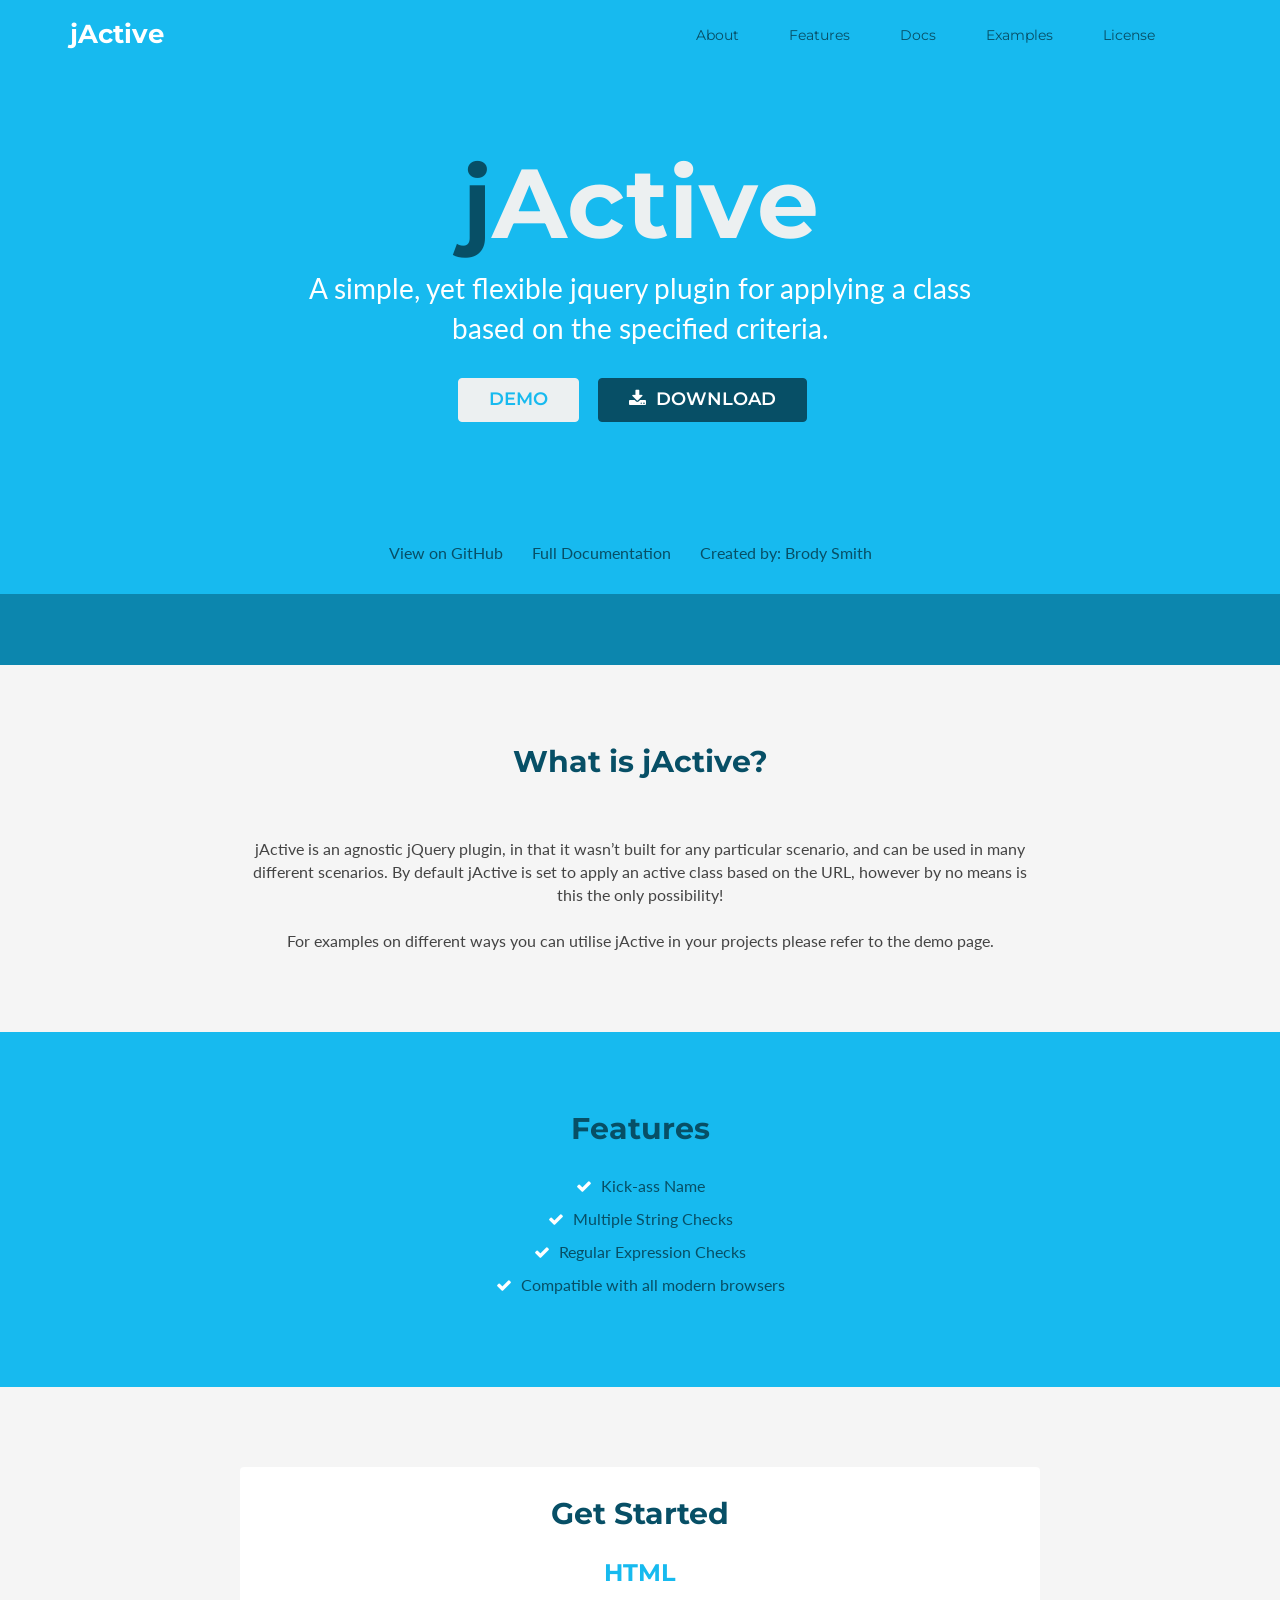
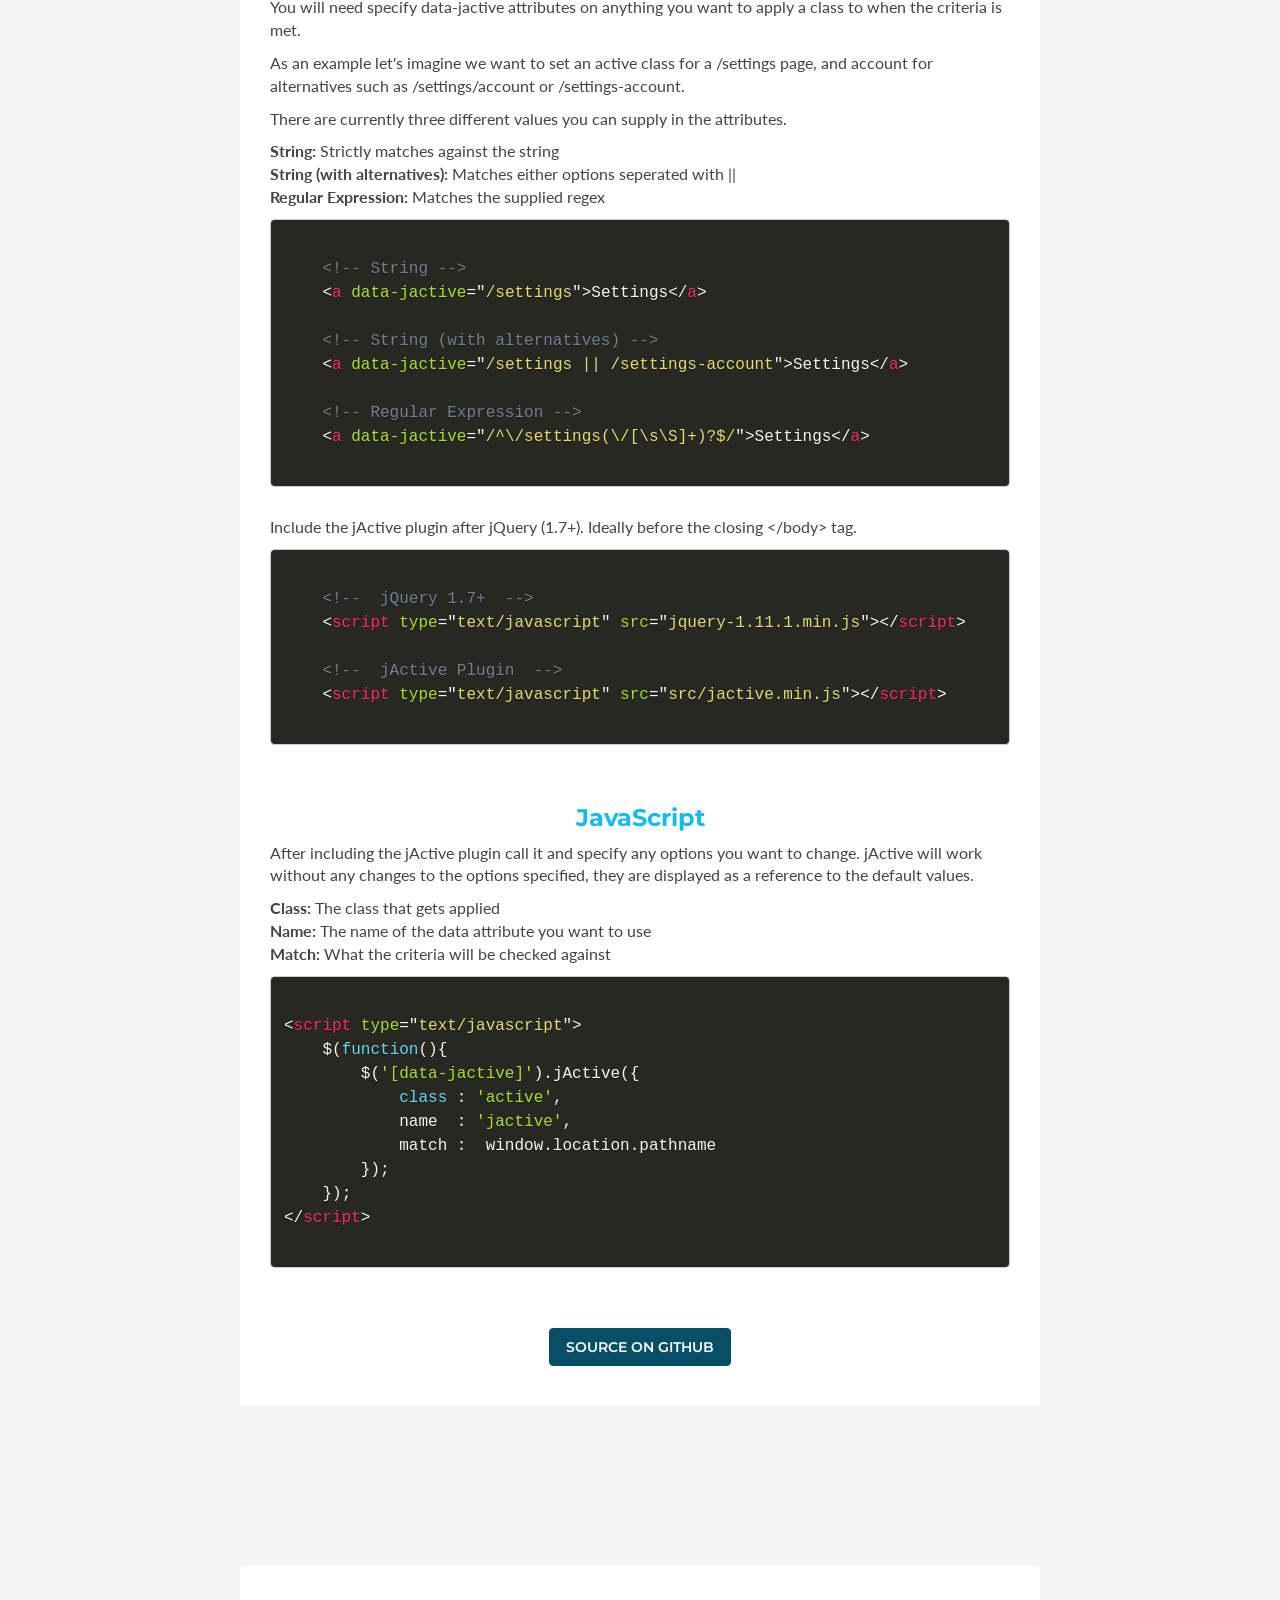
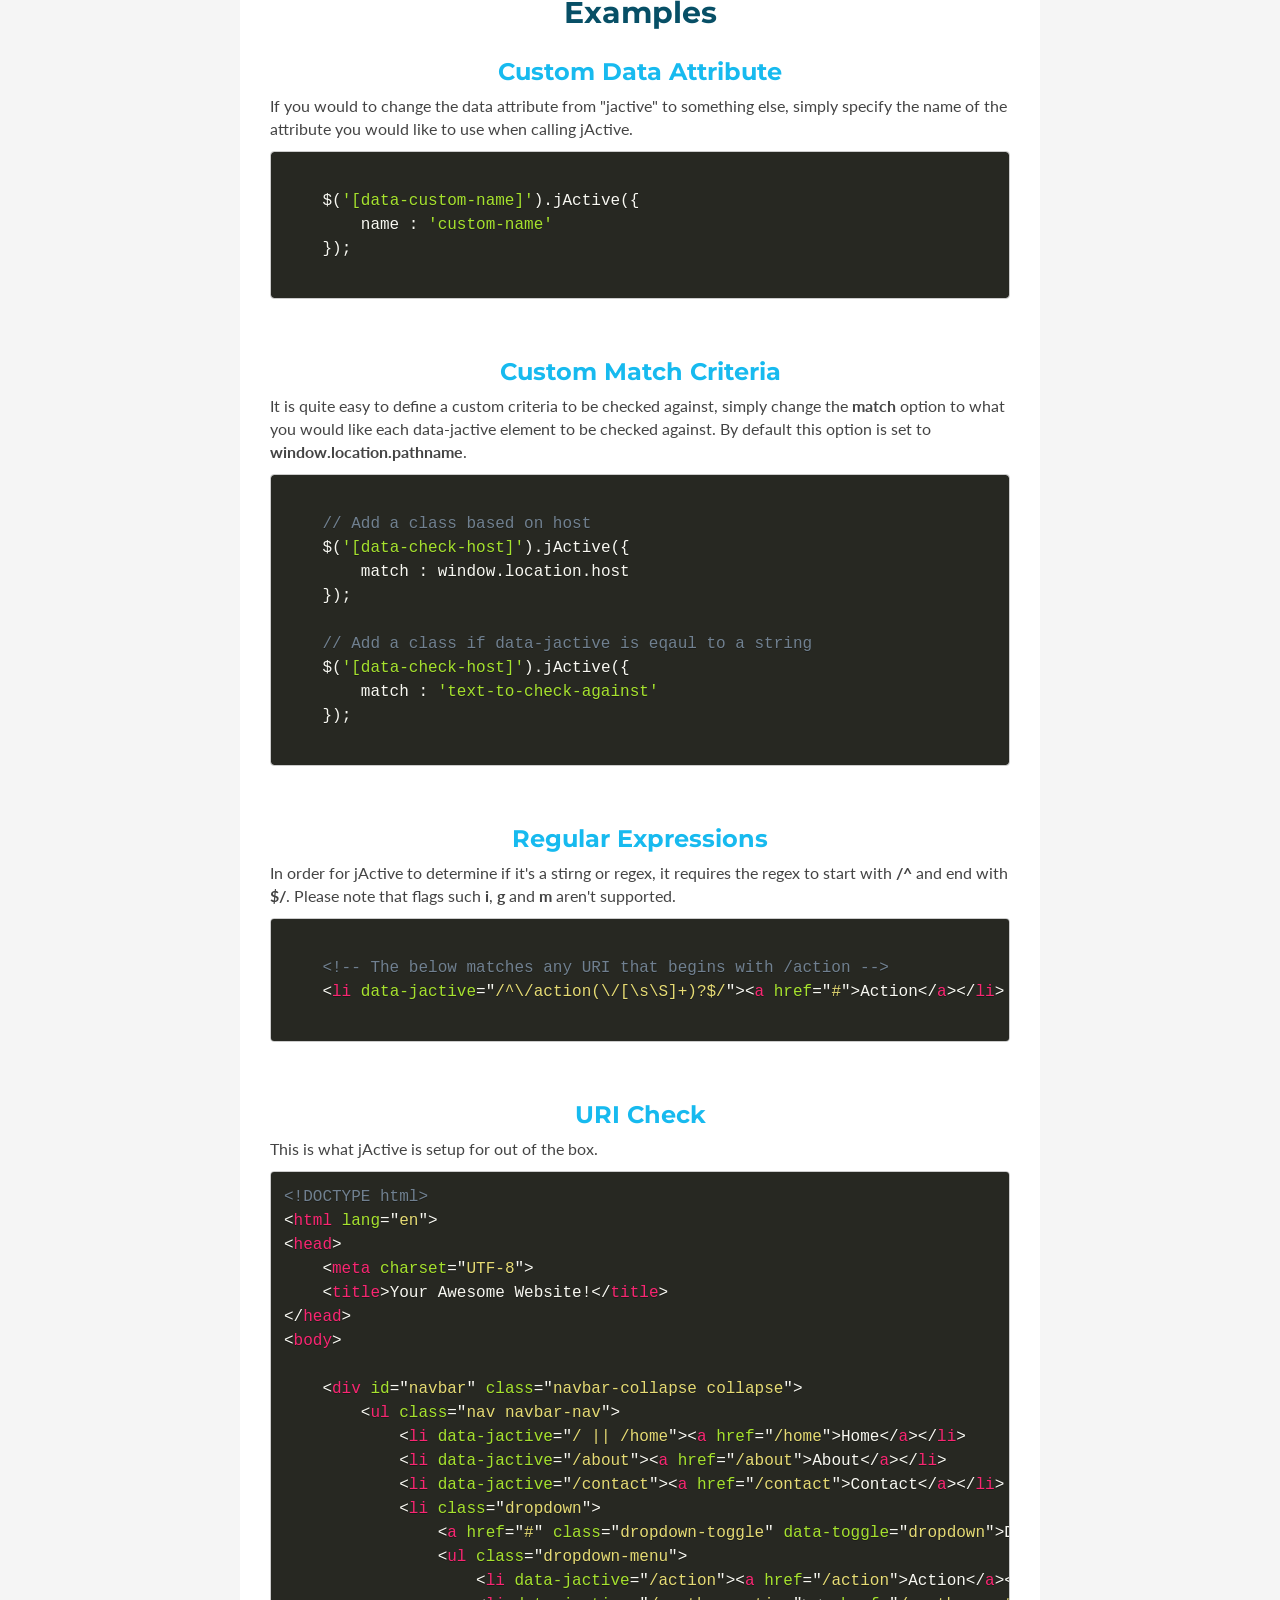
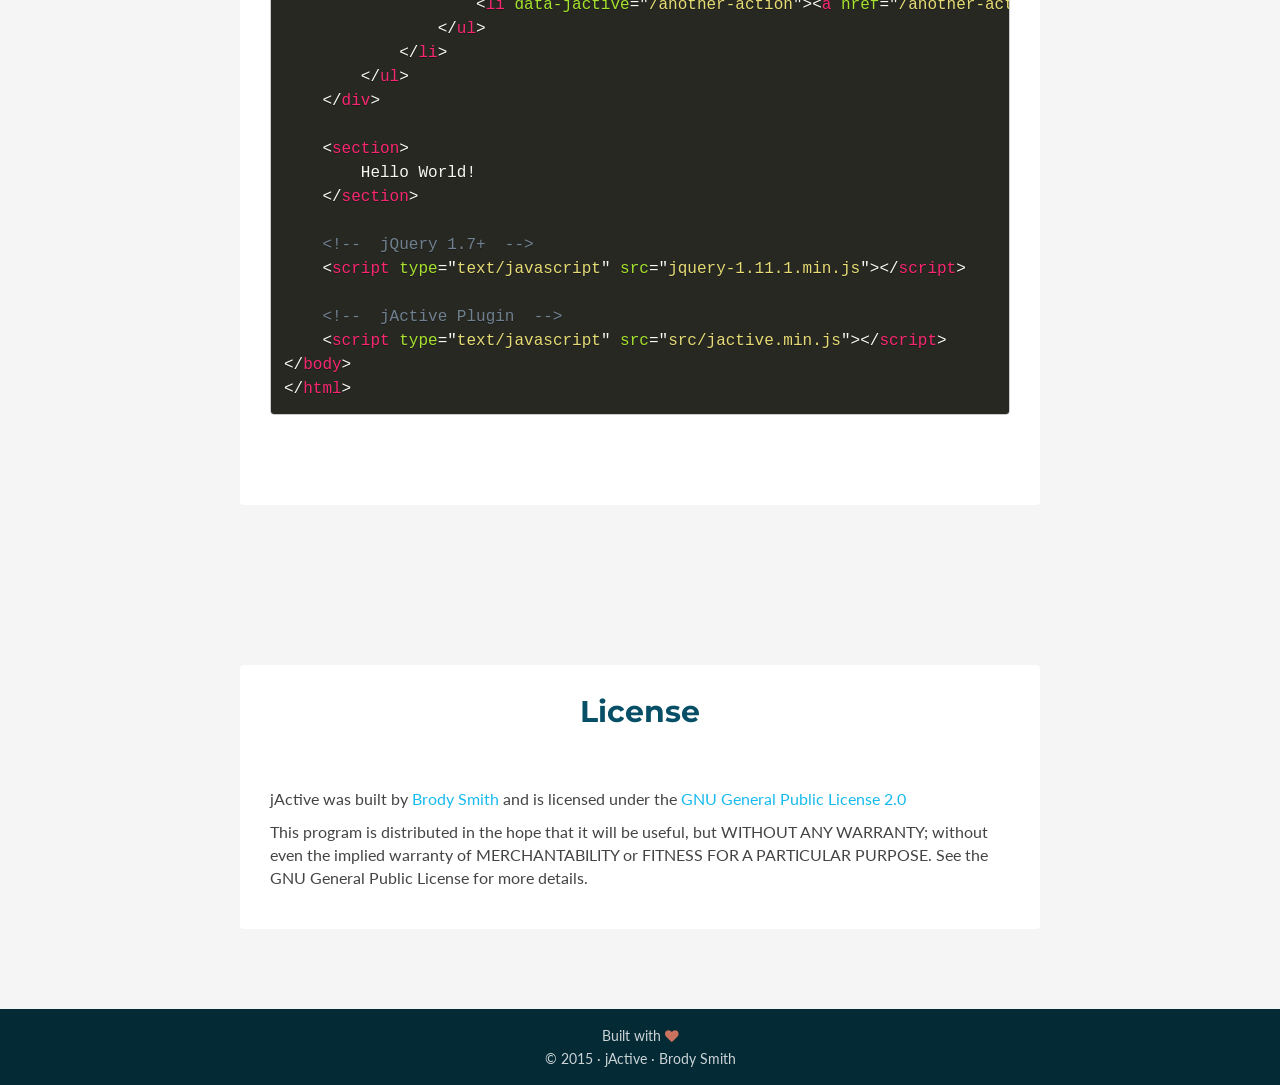
==== commit 052f22f8: "Added examples section." ====
--- a/index.html
+++ b/index.html
@@ -58,6 +58,7 @@
                         <li class="nav-item"><a class="scrollto" href="#about">About</a></li>
                         <li class="nav-item"><a class="scrollto" href="#features">Features</a></li>
                         <li class="nav-item"><a class="scrollto" href="#docs">Docs</a></li>
+                        <li class="nav-item"><a class="scrollto" href="#examples">Examples</a></li>
                         <li class="nav-item"><a class="scrollto" href="#license">License</a></li>
                     </ul>
                 </div>
@@ -120,19 +121,19 @@
     <section id="docs" class="docs section">
         <div class="container">
             <div class="docs-inner">
-            <h2 class="title text-center">Get Started</h2>            
-            <div class="block">
-                <h3 class="sub-title text-center">HTML</h3>
-                <p>You will need specify data-jactive attributes on anything you want to apply a class to when the criteria is met.</p>
-                <p>As an example let's imagine we want to set an active class for a /settings page, and account for alternatives such as /settings/account or /settings-account.</p>
-                <p>There are currently three different values you can supply in the attributes.</p>
-                <ul class="list-unstyled">
-                    <li><strong>String:</strong> Strictly matches against the string</li>
-                    <li><strong>String (with alternatives):</strong> Matches either options seperated with ||</li>
-                    <li><strong>Regular Expression:</strong> Matches the supplied regex</li>
-                </ul>
-                <div class="code-block">
-                    <pre><code class="language-markup">
+                <h2 class="title text-center">Get Started</h2>
+                <div class="block">
+                    <h3 class="sub-title text-center">HTML</h3>
+                    <p>You will need specify data-jactive attributes on anything you want to apply a class to when the criteria is met.</p>
+                    <p>As an example let's imagine we want to set an active class for a /settings page, and account for alternatives such as /settings/account or /settings-account.</p>
+                    <p>There are currently three different values you can supply in the attributes.</p>
+                    <ul class="list-unstyled">
+                        <li><strong>String:</strong> Strictly matches against the string</li>
+                        <li><strong>String (with alternatives):</strong> Matches either options seperated with ||</li>
+                        <li><strong>Regular Expression:</strong> Matches the supplied regex</li>
+                    </ul>
+                    <div class="code-block">
+                        <pre><code class="language-markup">
     &lt;!-- String --&gt;
     &lt;a data-jactive=&quot;/settings&quot;&gt;Settings&lt;/a&gt;
 
@@ -152,20 +153,20 @@
 
     &lt;!--  jActive Plugin  --&gt;
     &lt;script type=&quot;text/javascript&quot; src=&quot;src/jactive.min.js&quot;&gt;&lt;/script&gt;
-                    </code></pre>
-                </div>
-            </div>
+                        </code></pre>
+                    </div>
+                </div>
             
-            <div class="block">
-                <h3 class="sub-title text-center">JavaScript</h3>
-                <p>After including the jActive plugin call it and specify any options you want to change. jActive will work without any changes to the options specified, they are displayed as a reference to the default values.</p>
-                <ul class="list-unstyled">
-                    <li><strong>Class:</strong> The class that gets applied</li>
-                    <li><strong>Name:</strong> The name of the data attribute you want to use</li>
-                    <li><strong>Match:</strong> What the criteria will be checked against</li>
-                </ul>
-                <div class="code-block">
-                    <pre><code class="language-markup">
+                <div class="block">
+                    <h3 class="sub-title text-center">JavaScript</h3>
+                    <p>After including the jActive plugin call it and specify any options you want to change. jActive will work without any changes to the options specified, they are displayed as a reference to the default values.</p>
+                    <ul class="list-unstyled">
+                        <li><strong>Class:</strong> The class that gets applied</li>
+                        <li><strong>Name:</strong> The name of the data attribute you want to use</li>
+                        <li><strong>Match:</strong> What the criteria will be checked against</li>
+                    </ul>
+                    <div class="code-block">
+                        <pre><code class="language-markup">
 &lt;script type=&quot;text/javascript&quot;&gt;
     $(function(){
         $('[data-jactive]').jActive({
@@ -175,15 +176,105 @@
         });
     });
 &lt;/script&gt;
-                    </code></pre>
-                </div>
-            </div>
-            <div>
-                <p class="text-center">
-                    <a class="btn btn-cta-primary" href="https://github.com/Brody-Smith/jActive/blob/master/src/jactive.js" target="_blank">Source on GitHub</a>
-                </p>
-            </div>
-            
+                        </code></pre>
+                    </div>
+                </div>
+                <div>
+                    <p class="text-center">
+                        <a class="btn btn-cta-primary" href="https://github.com/Brody-Smith/jActive/blob/master/src/jactive.js" target="_blank">Source on GitHub</a>
+                    </p>
+                </div>
+            </div>
+        </div>
+    </section>
+
+    <!-- EXAMPLES -->
+    <section id="examples" class="examples docs section">
+        <div class="container">
+            <div class="docs-inner">
+                <h2 class="title text-center">Examples</h2>
+
+                <div class="block">
+                    <h3 class="sub-title text-center">Custom Data Attribute</h3>
+                    <p>If you would to change the data attribute from "jactive" to something else, simply specify the name of the attribute you would like to use when calling jActive.</p>
+                    <div class="code-block">
+                        <pre><code class="language-javascript">
+    $('[data-custom-name]').jActive({
+        name : 'custom-name'
+    });
+                        </code></pre>
+                    </div>
+                </div>
+
+                <div class="block">
+                    <h3 class="sub-title text-center">Custom Match Criteria</h3>
+                    <p>It is quite easy to define a custom criteria to be checked against, simply change the <strong>match</strong> option to what you would like each data-jactive element to be checked against. By default this option is set to <strong>window.location.pathname</strong>.</p>
+                    <div class="code-block">
+                        <pre><code class="language-javascript">
+    // Add a class based on host
+    $('[data-check-host]').jActive({
+        match : window.location.host
+    });
+
+    // Add a class if data-jactive is eqaul to a string
+    $('[data-check-host]').jActive({
+        match : 'text-to-check-against'
+    });
+                        </code></pre>
+                    </div>
+                </div>
+
+                <div class="block">
+                    <h3 class="sub-title text-center">Regular Expressions</h3>
+                    <p>In order for jActive to determine if it's a stirng or regex, it requires the regex to start with <strong>/^</strong> and end with <strong>$/</strong>. Please note that flags such <strong>i</strong>, <strong>g</strong> and <strong>m</strong> aren't supported.</p>
+                    <div class="code-block">
+                        <pre><code class="language-markup">
+    &lt;!-- The below matches any URI that begins with /action --&gt;
+    &lt;li data-jactive=&quot;/^\/action(\/[\s\S]+)?$/&quot;&gt;&lt;a href=&quot;#&quot;&gt;Action&lt;/a&gt;&lt;/li&gt;
+                        </code></pre>
+                    </div>
+                </div>
+
+                <div class="block">
+                    <h3 class="sub-title text-center">URI Check</h3>
+                    <p>This is what jActive is setup for out of the box.</p>
+                    <div class="code-block">
+<pre><code class="language-markup">&lt;!DOCTYPE html&gt;
+&lt;html lang=&quot;en&quot;&gt;
+&lt;head&gt;
+    &lt;meta charset=&quot;UTF-8&quot;&gt;
+    &lt;title&gt;Your Awesome Website!&lt;/title&gt;
+&lt;/head&gt;
+&lt;body&gt;
+
+    &lt;div id=&quot;navbar&quot; class=&quot;navbar-collapse collapse&quot;&gt;
+        &lt;ul class=&quot;nav navbar-nav&quot;&gt;
+            &lt;li data-jactive=&quot;/ || /home&quot;&gt;&lt;a href=&quot;/home&quot;&gt;Home&lt;/a&gt;&lt;/li&gt;
+            &lt;li data-jactive=&quot;/about&quot;&gt;&lt;a href=&quot;/about&quot;&gt;About&lt;/a&gt;&lt;/li&gt;
+            &lt;li data-jactive=&quot;/contact&quot;&gt;&lt;a href=&quot;/contact&quot;&gt;Contact&lt;/a&gt;&lt;/li&gt;
+            &lt;li class=&quot;dropdown&quot;&gt;
+                &lt;a href=&quot;#&quot; class=&quot;dropdown-toggle&quot; data-toggle=&quot;dropdown&quot;&gt;Dropdown&lt;/a&gt;
+                &lt;ul class=&quot;dropdown-menu&quot;&gt;
+                    &lt;li data-jactive=&quot;/action&quot;&gt;&lt;a href=&quot;/action&quot;&gt;Action&lt;/a&gt;&lt;/li&gt;
+                    &lt;li data-jactive=&quot;/another-action&quot;&gt;&lt;a href=&quot;/another-action&quot;&gt;Another action&lt;/a&gt;&lt;/li&gt;
+                &lt;/ul&gt;
+            &lt;/li&gt;
+        &lt;/ul&gt;
+    &lt;/div&gt;
+
+    &lt;section&gt;
+        Hello World!
+    &lt;/section&gt;
+
+    &lt;!--  jQuery 1.7+  --&gt;
+    &lt;script type=&quot;text/javascript&quot; src=&quot;jquery-1.11.1.min.js&quot;&gt;&lt;/script&gt;
+
+    &lt;!--  jActive Plugin  --&gt;
+    &lt;script type=&quot;text/javascript&quot; src=&quot;src/jactive.min.js&quot;&gt;&lt;/script&gt;
+&lt;/body&gt;
+&lt;/html&gt;</code></pre>
+                    </div>
+                </div>
             </div>
         </div>
     </section>
--- a/assets/css/styles.css
+++ b/assets/css/styles.css
@@ -1 +1 @@
-body{font-family:Lato,arial,sans-serif;color:#444;font-size:16px;-webkit-font-smoothing:antialiased;-moz-osx-font-smoothing:grayscale}h1,h2,h3,h4,h5,h6{font-family:Montserrat,sans-serif;font-weight:700;color:#17baef}a{color:#17baef;-webkit-transition:all .4s ease-in-out;-moz-transition:all .4s ease-in-out;-ms-transition:all .4s ease-in-out;-o-transition:all .4s ease-in-out}a:hover{text-decoration:underline;color:#0e98c5}.btn,a.btn{-webkit-transition:all .4s ease-in-out;-moz-transition:all .4s ease-in-out;-ms-transition:all .4s ease-in-out;-o-transition:all .4s ease-in-out;font-family:Montserrat,arial,sans-serif;padding:8px 16px;font-weight:700}.btn .fa,a.btn .fa{margin-right:5px}.btn.active.focus,.btn.active:focus,.btn.focus,.btn.focus:active,.btn:active:focus,.btn:focus,a.btn.active.focus,a.btn.active:focus,a.btn.focus,a.btn.focus:active,a.btn:active:focus,a.btn:focus{color:inherit;outline:0;box-shadow:none}.btn-cta-primary,a.btn-cta-primary{background:#074f66;border:1px solid #074f66;color:#fff;font-weight:600;text-transform:uppercase}.btn-cta-primary:hover,a.btn-cta-primary:hover{background:#053c4e;border:1px solid #053c4e;color:#fff}.btn-cta-secondary,a.btn-cta-secondary{background:#ecf0f1;border:1px solid #ecf0f1;color:#17baef;font-weight:600;text-transform:uppercase}.btn-cta-secondary:focus,.btn-cta-secondary:hover,a.btn-cta-secondary:focus,a.btn-cta-secondary:hover{background:#17baef;border:1px solid #fff;color:#fff;outline:0;box-shadow:none}.text-highlight{color:#074f66}.offset-header{padding-top:90px}pre code{font-size:16px}.header{padding:10px 0;background:#17baef;color:#fff;position:fixed;width:100%}.header.navbar-fixed-top{background:#fff;z-index:9999;-webkit-box-shadow:0 0 4px rgba(0,0,0,.4);-moz-box-shadow:0 0 4px rgba(0,0,0,.4);box-shadow:0 0 4px rgba(0,0,0,.4)}.header.navbar-fixed-top .logo a{color:#17baef}.header.navbar-fixed-top .main-nav .nav .nav-item a{color:#666}.header .logo{margin:0;font-size:26px;padding-top:10px}.header .logo a{color:#fff}.header .logo a:hover{text-decoration:none}.header .main-nav button{background:#074f66;color:#fff!important;-webkit-border-radius:4px;-moz-border-radius:4px;-ms-border-radius:4px;-o-border-radius:4px;border-radius:4px;-moz-background-clip:padding;-webkit-background-clip:padding-box;background-clip:padding-box}.header .main-nav button:focus{outline:0}.header .main-nav button .icon-bar{background-color:#fff}.header .main-nav .navbar-collapse{padding:0}.header .main-nav .nav .nav-item{font-weight:400;margin-right:30px;font-family:Montserrat,sans-serif}.header .main-nav .nav .nav-item.active a{color:#17baef;background:0 0}.header .main-nav .nav .nav-item a{color:#074f66;-webkit-transition:none;-moz-transition:none;-ms-transition:none;-o-transition:none;font-size:14px;padding:15px 10px}.header .main-nav .nav .nav-item a:hover{color:#042a36;background:0 0}.header .main-nav .nav .nav-item a:focus{outline:0;background:0 0}.header .main-nav .nav .nav-item a:active{outline:0;background:0 0}.header .main-nav .nav .nav-item.active{color:#17baef}.header .main-nav .nav .nav-item.last{margin-right:0}.promo{background:#17baef;color:#fff;padding-top:150px}.promo .title{font-size:98px;color:#074f66;margin-top:0}.promo .title .highlight{color:#ecf0f1}.promo .intro{font-size:28px;max-width:680px;margin:0 auto 30px}.promo .btns .btn{margin-right:15px;font-size:18px;padding:8px 30px}.promo .meta{margin-top:120px;margin-bottom:30px;color:#074f66}.promo .meta li{margin-right:15px}.promo .meta a{color:#074f66}.promo .meta a:hover{color:#042a36}.promo .social-media{background:#0c86ae;padding:10px 0;margin:0 auto}.promo .social-media li{margin-top:15px}.promo .social-media li.facebook-like{margin-top:0;position:relative;top:-5px}.about{padding:80px 0;background:#f5f5f5}.about .title{color:#074f66;margin-top:0;margin-bottom:60px}.about .intro{max-width:800px;margin:0 auto}.about .item{position:relative;margin-bottom:30px}.about .item .icon-holder{position:absolute;left:30px;top:0}.about .item .icon-holder .fa{font-size:24px;color:#074f66}.about .item .content{padding-left:60px}.about .item .content .sub-title{margin-top:0;color:#074f66;font-size:18px}.features{padding:80px 0;background:#17baef;color:#fff}.features .title{color:#074f66;margin-top:0;margin-bottom:30px}.features a{color:#074f66}.features a:hover{color:#042a36}.features .feature-list li{margin-bottom:10px;color:#074f66}.features .feature-list li .fa{margin-right:5px;color:#fff}.docs{padding:80px 0;background:#f5f5f5}.docs .title{color:#074f66;margin-top:0;margin-bottom:30px}.docs .docs-inner{max-width:800px;background:#fff;padding:30px;-webkit-border-radius:4px;-moz-border-radius:4px;-ms-border-radius:4px;-o-border-radius:4px;border-radius:4px;-moz-background-clip:padding;-webkit-background-clip:padding-box;background-clip:padding-box;margin:0 auto}.docs .block{margin-bottom:60px}.docs .code-block{margin:30px inherit}.docs .code-block pre[class*=language-]{-webkit-border-radius:4px;-moz-border-radius:4px;-ms-border-radius:4px;-o-border-radius:4px;border-radius:4px;-moz-background-clip:padding;-webkit-background-clip:padding-box;background-clip:padding-box}.license{padding:80px 0;background:#f5f5f5}.license .title{margin-top:0;margin-bottom:60px;color:#074f66}.license .license-inner{max-width:800px;background:#fff;padding:30px;-webkit-border-radius:4px;-moz-border-radius:4px;-ms-border-radius:4px;-o-border-radius:4px;border-radius:4px;-moz-background-clip:padding;-webkit-background-clip:padding-box;background-clip:padding-box;margin:0 auto}.license .info{max-width:760px;margin:0 auto}.license .cta-container{max-width:540px;margin:60px auto 0;-webkit-border-radius:4px;-moz-border-radius:4px;-ms-border-radius:4px;-o-border-radius:4px;border-radius:4px;-moz-background-clip:padding;-webkit-background-clip:padding-box;background-clip:padding-box}.license .cta-container .speech-bubble{background:#d6f3fc;color:#074f66;padding:30px;margin-bottom:30px;position:relative;-webkit-border-radius:4px;-moz-border-radius:4px;-ms-border-radius:4px;-o-border-radius:4px;border-radius:4px;-moz-background-clip:padding;-webkit-background-clip:padding-box;background-clip:padding-box}.license .cta-container .speech-bubble:after{position:absolute;left:50%;bottom:-10px;margin-left:-10px;content:"";display:inline-block;width:0;height:0;border-left:10px solid transparent;border-right:10px solid transparent;border-top:10px solid #d6f3fc}.license .cta-container .icon-holder{margin-bottom:15px}.license .cta-container .icon-holder .fa{font-size:56px}.license .cta-container .intro{margin-bottom:30px}.contact{padding:80px 0;background:#17baef;color:#fff}.contact .contact-inner{max-width:760px;margin:0 auto}.contact .title{color:#074f66;margin-top:0;margin-bottom:30px}.contact .intro{margin-bottom:60px}.contact a{color:#074f66}.contact a:hover{color:#042a36}.contact .author-message{position:relative;margin-bottom:60px}.contact .author-message .profile{position:absolute;left:30px;top:15px;width:100px;height:100px}.contact .author-message .profile img{-webkit-border-radius:50%;-moz-border-radius:50%;-ms-border-radius:50%;-o-border-radius:50%;border-radius:50%;-moz-background-clip:padding;-webkit-background-clip:padding-box;background-clip:padding-box}.contact .author-message .speech-bubble{margin-left:155px;background:#10b2e7;color:#074f66;padding:30px;-webkit-border-radius:4px;-moz-border-radius:4px;-ms-border-radius:4px;-o-border-radius:4px;border-radius:4px;-moz-background-clip:padding;-webkit-background-clip:padding-box;background-clip:padding-box;position:relative}.contact .author-message .speech-bubble .sub-title{color:#074f66;font-size:16px;margin-top:0;margin-bottom:30px}.contact .author-message .speech-bubble a{color:#fff}.contact .author-message .speech-bubble:after{position:absolute;left:-10px;top:60px;content:"";display:inline-block;width:0;height:0;border-top:10px solid transparent;border-bottom:10px solid transparent;border-right:10px solid #10b2e7}.contact .author-message .speech-bubble .source{margin-top:30px}.contact .author-message .speech-bubble .source a{color:#074f66}.contact .author-message .speech-bubble .source .title{color:#0c86ae}.contact .info .sub-title{color:#0e98c5;margin-bottom:30px;margin-top:0}.contact .social-icons{list-style:none;padding:10px 0;display:inline-block;margin:0 auto}.contact .social-icons li{float:left}.contact .social-icons li.last{margin-right:0}.contact .social-icons a{display:inline-block;background:#0c86ae;width:48px;height:48px;text-align:center;padding-top:12px;-webkit-border-radius:50%;-moz-border-radius:50%;-ms-border-radius:50%;-o-border-radius:50%;border-radius:50%;-moz-background-clip:padding;-webkit-background-clip:padding-box;background-clip:padding-box;margin-right:8px;float:left}.contact .social-icons a:hover{background:#cfd9db}.contact .social-icons a .fa{color:#fff}.contact .social-icons a .fa:before{font-size:26px;text-align:center;padding:0}.footer{padding:15px 0;background:#042a36;color:#fff}.footer .copyright{-webkit-opacity:.8;-moz-opacity:.8;opacity:.8}.footer .fa-heart{color:#fb866a}@media (max-width:767px){.header .main-nav button{margin-right:0}.header .main-nav .navbar-collapse{padding-left:15px;padding-right:15px}.promo .btns .btn{margin-right:0;clear:both;display:block;margin-bottom:30px}.promo .title{font-size:66px}.promo .meta{margin-top:60px}.promo .meta li{float:none;display:block;margin-bottom:5px}.contact .author-message{text-align:center}.contact .author-message .profile{position:static;margin:0 auto;margin-bottom:30px}.contact .author-message .speech-bubble{margin-left:0}.contact .author-message .speech-bubble:after{display:none}.contact .social-icons a{width:36px;height:36px;padding-top:7px;margin-right:2px}.contact .social-icons a .fa:before{font-size:18px}}+*{outline:0!important}body{font-family:Lato,arial,sans-serif;color:#444;font-size:16px;-webkit-font-smoothing:antialiased;-moz-osx-font-smoothing:grayscale}h1,h2,h3,h4,h5,h6{font-family:Montserrat,sans-serif;font-weight:700;color:#17baef}a{color:#17baef;-webkit-transition:all .4s ease-in-out;-moz-transition:all .4s ease-in-out;-ms-transition:all .4s ease-in-out;-o-transition:all .4s ease-in-out}a:hover{text-decoration:underline;color:#0e98c5}.btn,a.btn{-webkit-transition:all .4s ease-in-out;-moz-transition:all .4s ease-in-out;-ms-transition:all .4s ease-in-out;-o-transition:all .4s ease-in-out;font-family:Montserrat,arial,sans-serif;padding:8px 16px;font-weight:700}.btn .fa,a.btn .fa{margin-right:5px}.btn.active.focus,.btn.active:focus,.btn.focus,.btn.focus:active,.btn:active:focus,.btn:focus,a.btn.active.focus,a.btn.active:focus,a.btn.focus,a.btn.focus:active,a.btn:active:focus,a.btn:focus{color:inherit;outline:0;box-shadow:none}.btn-cta-primary,a.btn-cta-primary{background:#074f66;border:1px solid #074f66;color:#fff;font-weight:600;text-transform:uppercase}.btn-cta-primary:hover,a.btn-cta-primary:hover{background:#053c4e;border:1px solid #053c4e;color:#fff}.btn-cta-secondary,a.btn-cta-secondary{background:#ecf0f1;border:1px solid #ecf0f1;color:#17baef;font-weight:600;text-transform:uppercase}.btn-cta-secondary:focus,.btn-cta-secondary:hover,a.btn-cta-secondary:focus,a.btn-cta-secondary:hover{background:#17baef;border:1px solid #fff;color:#fff;outline:0;box-shadow:none}.text-highlight{color:#074f66}.offset-header{padding-top:90px}pre code{font-size:16px}.header{padding:10px 0;background:#17baef;color:#fff;position:fixed;width:100%}.header.navbar-fixed-top{background:#fff;z-index:9999;-webkit-box-shadow:0 0 4px rgba(0,0,0,.4);-moz-box-shadow:0 0 4px rgba(0,0,0,.4);box-shadow:0 0 4px rgba(0,0,0,.4)}.header.navbar-fixed-top .logo a{color:#17baef;text-decoration:none}.header.navbar-fixed-top .main-nav .nav .nav-item a{color:#666}.header .logo{margin:0;font-size:26px;padding-top:10px}.header .logo a{color:#fff;text-decoration:none}.header .logo a:hover{text-decoration:none}.header .main-nav button{background:#074f66;color:#fff!important;-webkit-border-radius:4px;-moz-border-radius:4px;-ms-border-radius:4px;-o-border-radius:4px;border-radius:4px;-moz-background-clip:padding;-webkit-background-clip:padding-box;background-clip:padding-box}.header .main-nav button:focus{outline:0}.header .main-nav button .icon-bar{background-color:#fff}.header .main-nav .navbar-collapse{padding:0}.header .main-nav .nav .nav-item{font-weight:400;margin-right:30px;font-family:Montserrat,sans-serif}.header .main-nav .nav .nav-item.active a{color:#17baef;background:0 0}.header .main-nav .nav .nav-item a{color:#074f66;-webkit-transition:none;-moz-transition:none;-ms-transition:none;-o-transition:none;font-size:14px;padding:15px 10px}.header .main-nav .nav .nav-item a:hover{color:#042a36;background:0 0}.header .main-nav .nav .nav-item a:focus{outline:0;background:0 0}.header .main-nav .nav .nav-item a:active{outline:0;background:0 0}.header .main-nav .nav .nav-item.active{color:#17baef}.header .main-nav .nav .nav-item.last{margin-right:0}.promo{background:#17baef;color:#fff;padding-top:150px}.promo .title{font-size:98px;color:#074f66;margin-top:0}.promo .title .highlight{color:#ecf0f1}.promo .intro{font-size:28px;max-width:680px;margin:0 auto 30px}.promo .btns .btn{margin-right:15px;font-size:18px;padding:8px 30px}.promo .meta{margin-top:120px;margin-bottom:30px;color:#074f66}.promo .meta li{margin-right:15px}.promo .meta a{color:#074f66}.promo .meta a:hover{color:#042a36}.promo .social-media{background:#0c86ae;padding:10px 0;margin:0 auto}.promo .social-media li{margin-top:15px}.promo .social-media li.facebook-like{margin-top:0;position:relative;top:-5px}.about{padding:80px 0;background:#f5f5f5}.about .title{color:#074f66;margin-top:0;margin-bottom:60px}.about .intro{max-width:800px;margin:0 auto}.about .item{position:relative;margin-bottom:30px}.about .item .icon-holder{position:absolute;left:30px;top:0}.about .item .icon-holder .fa{font-size:24px;color:#074f66}.about .item .content{padding-left:60px}.about .item .content .sub-title{margin-top:0;color:#074f66;font-size:18px}.features{padding:80px 0;background:#17baef;color:#fff}.features .title{color:#074f66;margin-top:0;margin-bottom:30px}.features a{color:#074f66}.features a:hover{color:#042a36}.features .feature-list li{margin-bottom:10px;color:#074f66}.features .feature-list li .fa{margin-right:5px;color:#fff}.docs{padding:80px 0;background:#f5f5f5}.docs .title{color:#074f66;margin-top:0;margin-bottom:30px}.docs .docs-inner{max-width:800px;background:#fff;padding:30px;-webkit-border-radius:4px;-moz-border-radius:4px;-ms-border-radius:4px;-o-border-radius:4px;border-radius:4px;-moz-background-clip:padding;-webkit-background-clip:padding-box;background-clip:padding-box;margin:0 auto}.docs .block{margin-bottom:60px}.docs .code-block{margin:30px inherit}.docs .code-block pre[class*=language-]{-webkit-border-radius:4px;-moz-border-radius:4px;-ms-border-radius:4px;-o-border-radius:4px;border-radius:4px;-moz-background-clip:padding;-webkit-background-clip:padding-box;background-clip:padding-box}.license{padding:80px 0;background:#f5f5f5}.license .title{margin-top:0;margin-bottom:60px;color:#074f66}.license .license-inner{max-width:800px;background:#fff;padding:30px;-webkit-border-radius:4px;-moz-border-radius:4px;-ms-border-radius:4px;-o-border-radius:4px;border-radius:4px;-moz-background-clip:padding;-webkit-background-clip:padding-box;background-clip:padding-box;margin:0 auto}.license .info{max-width:760px;margin:0 auto}.license .cta-container{max-width:540px;margin:60px auto 0;-webkit-border-radius:4px;-moz-border-radius:4px;-ms-border-radius:4px;-o-border-radius:4px;border-radius:4px;-moz-background-clip:padding;-webkit-background-clip:padding-box;background-clip:padding-box}.license .cta-container .speech-bubble{background:#d6f3fc;color:#074f66;padding:30px;margin-bottom:30px;position:relative;-webkit-border-radius:4px;-moz-border-radius:4px;-ms-border-radius:4px;-o-border-radius:4px;border-radius:4px;-moz-background-clip:padding;-webkit-background-clip:padding-box;background-clip:padding-box}.license .cta-container .speech-bubble:after{position:absolute;left:50%;bottom:-10px;margin-left:-10px;content:"";display:inline-block;width:0;height:0;border-left:10px solid transparent;border-right:10px solid transparent;border-top:10px solid #d6f3fc}.license .cta-container .icon-holder{margin-bottom:15px}.license .cta-container .icon-holder .fa{font-size:56px}.license .cta-container .intro{margin-bottom:30px}.contact{padding:80px 0;background:#17baef;color:#fff}.contact .contact-inner{max-width:760px;margin:0 auto}.contact .title{color:#074f66;margin-top:0;margin-bottom:30px}.contact .intro{margin-bottom:60px}.contact a{color:#074f66}.contact a:hover{color:#042a36}.contact .author-message{position:relative;margin-bottom:60px}.contact .author-message .profile{position:absolute;left:30px;top:15px;width:100px;height:100px}.contact .author-message .profile img{-webkit-border-radius:50%;-moz-border-radius:50%;-ms-border-radius:50%;-o-border-radius:50%;border-radius:50%;-moz-background-clip:padding;-webkit-background-clip:padding-box;background-clip:padding-box}.contact .author-message .speech-bubble{margin-left:155px;background:#10b2e7;color:#074f66;padding:30px;-webkit-border-radius:4px;-moz-border-radius:4px;-ms-border-radius:4px;-o-border-radius:4px;border-radius:4px;-moz-background-clip:padding;-webkit-background-clip:padding-box;background-clip:padding-box;position:relative}.contact .author-message .speech-bubble .sub-title{color:#074f66;font-size:16px;margin-top:0;margin-bottom:30px}.contact .author-message .speech-bubble a{color:#fff}.contact .author-message .speech-bubble:after{position:absolute;left:-10px;top:60px;content:"";display:inline-block;width:0;height:0;border-top:10px solid transparent;border-bottom:10px solid transparent;border-right:10px solid #10b2e7}.contact .author-message .speech-bubble .source{margin-top:30px}.contact .author-message .speech-bubble .source a{color:#074f66}.contact .author-message .speech-bubble .source .title{color:#0c86ae}.contact .info .sub-title{color:#0e98c5;margin-bottom:30px;margin-top:0}.contact .social-icons{list-style:none;padding:10px 0;display:inline-block;margin:0 auto}.contact .social-icons li{float:left}.contact .social-icons li.last{margin-right:0}.contact .social-icons a{display:inline-block;background:#0c86ae;width:48px;height:48px;text-align:center;padding-top:12px;-webkit-border-radius:50%;-moz-border-radius:50%;-ms-border-radius:50%;-o-border-radius:50%;border-radius:50%;-moz-background-clip:padding;-webkit-background-clip:padding-box;background-clip:padding-box;margin-right:8px;float:left}.contact .social-icons a:hover{background:#cfd9db}.contact .social-icons a .fa{color:#fff}.contact .social-icons a .fa:before{font-size:26px;text-align:center;padding:0}.footer{padding:15px 0;background:#042a36;color:#fff}.footer .copyright{-webkit-opacity:.8;-moz-opacity:.8;opacity:.8}.footer .fa-heart{color:#fb866a}@media (max-width:767px){.header .main-nav button{margin-right:0}.header .main-nav .navbar-collapse{padding-left:15px;padding-right:15px}.promo .btns .btn{margin-right:0;clear:both;display:block;margin-bottom:30px}.promo .title{font-size:66px}.promo .meta{margin-top:60px}.promo .meta li{float:none;display:block;margin-bottom:5px}.contact .author-message{text-align:center}.contact .author-message .profile{position:static;margin:0 auto;margin-bottom:30px}.contact .author-message .speech-bubble{margin-left:0}.contact .author-message .speech-bubble:after{display:none}.contact .social-icons a{width:36px;height:36px;padding-top:7px;margin-right:2px}.contact .social-icons a .fa:before{font-size:18px}}
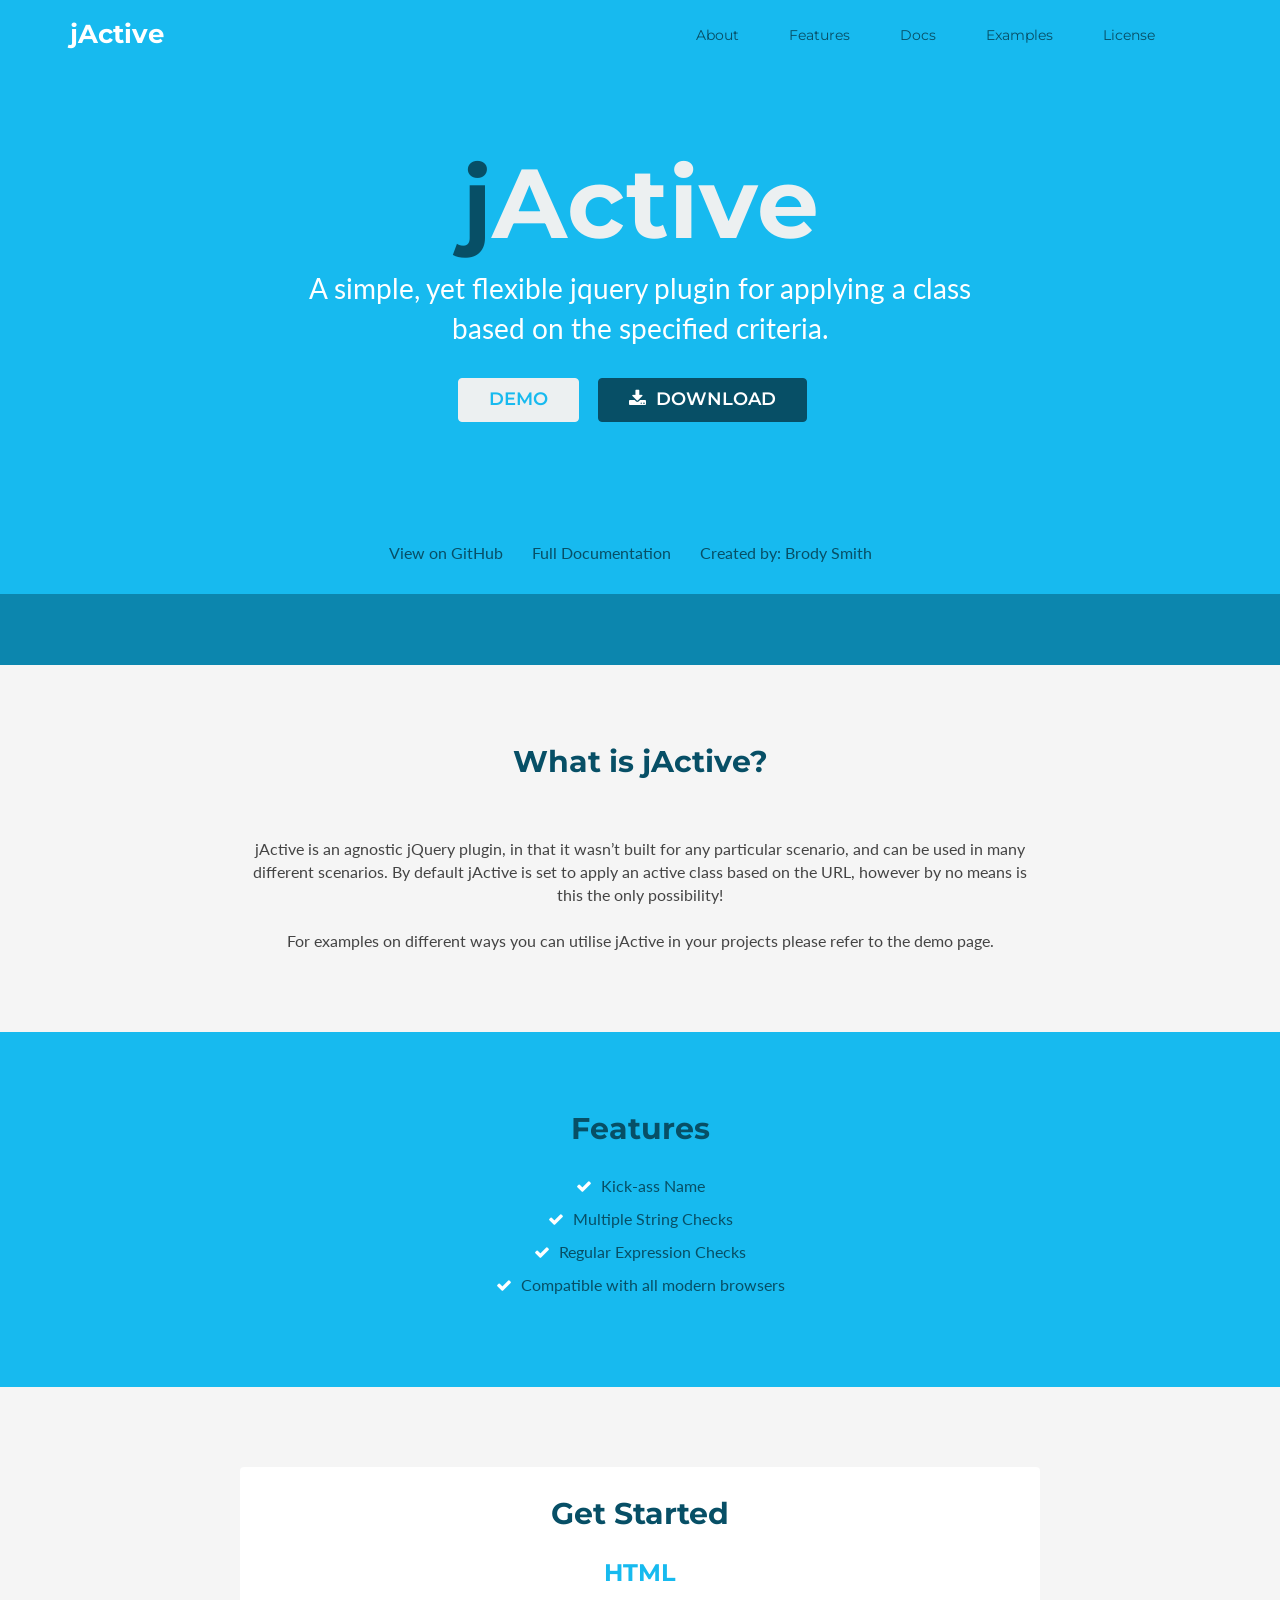
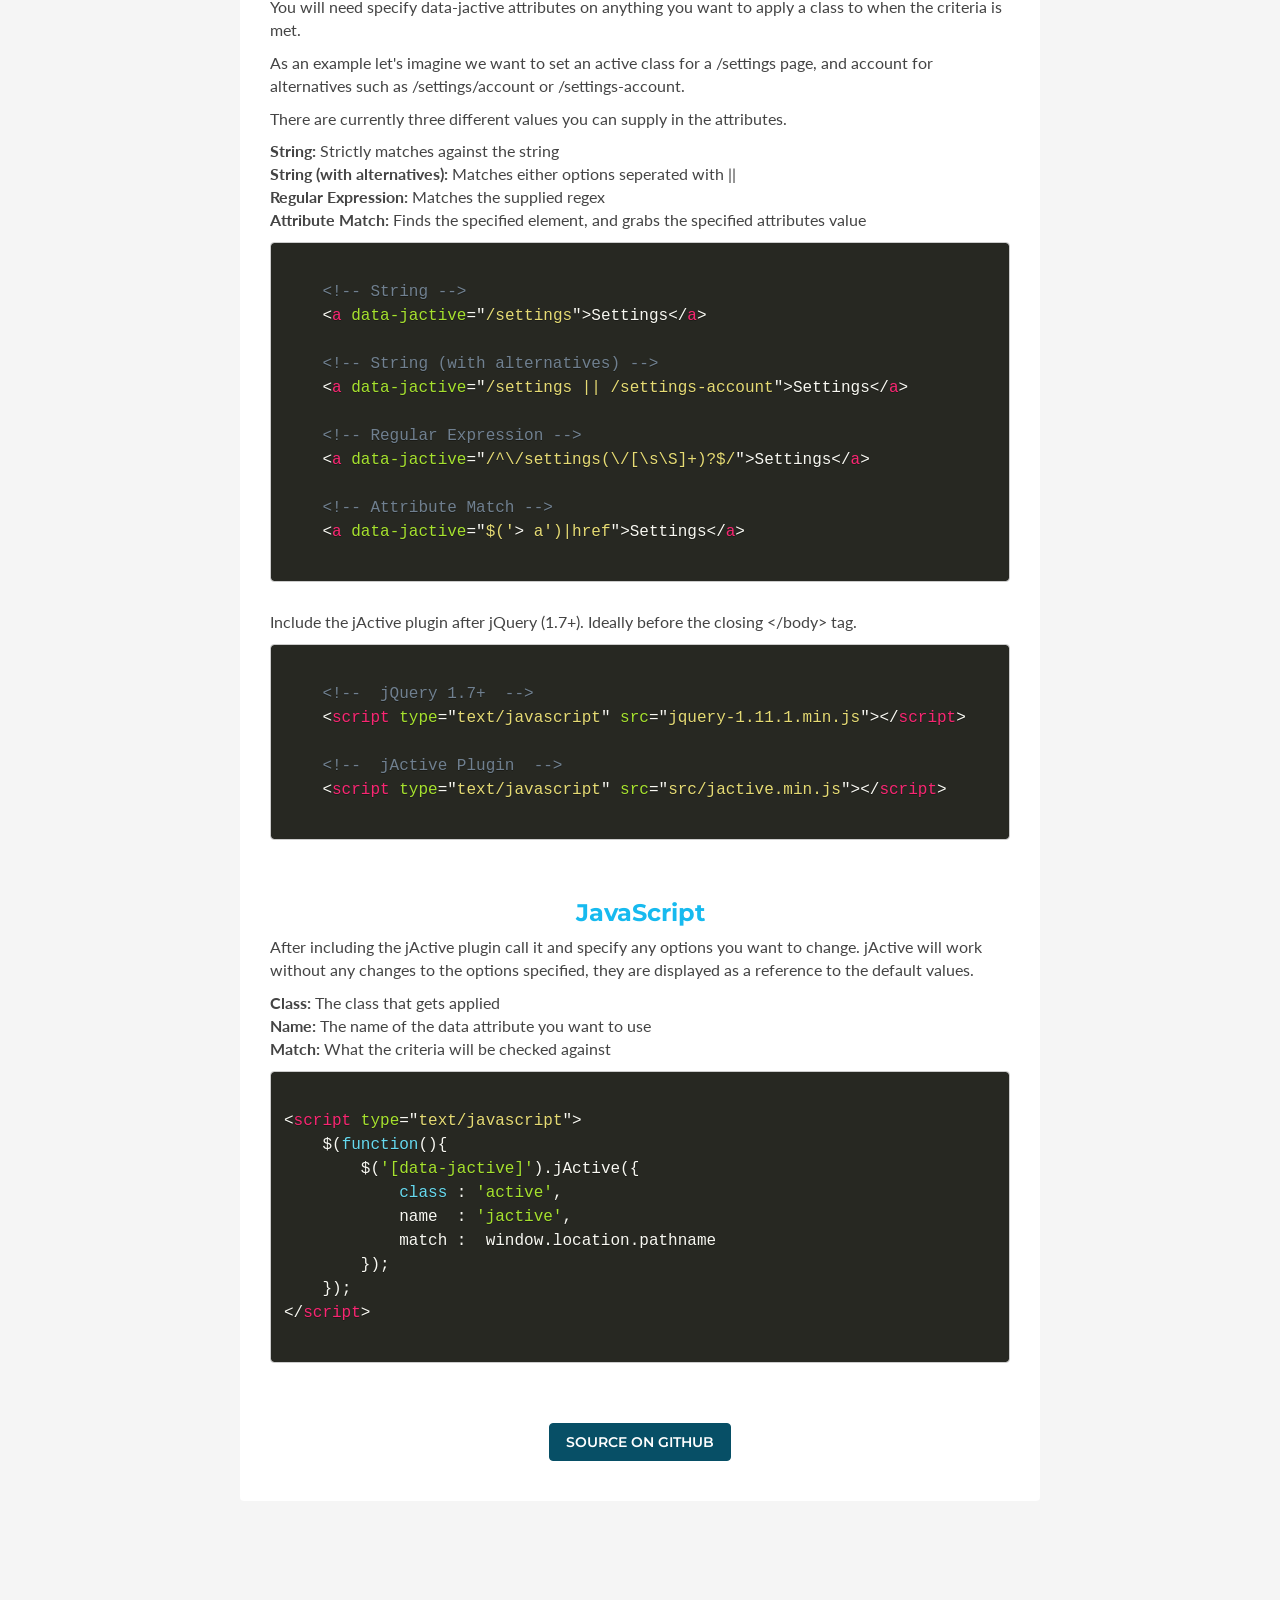
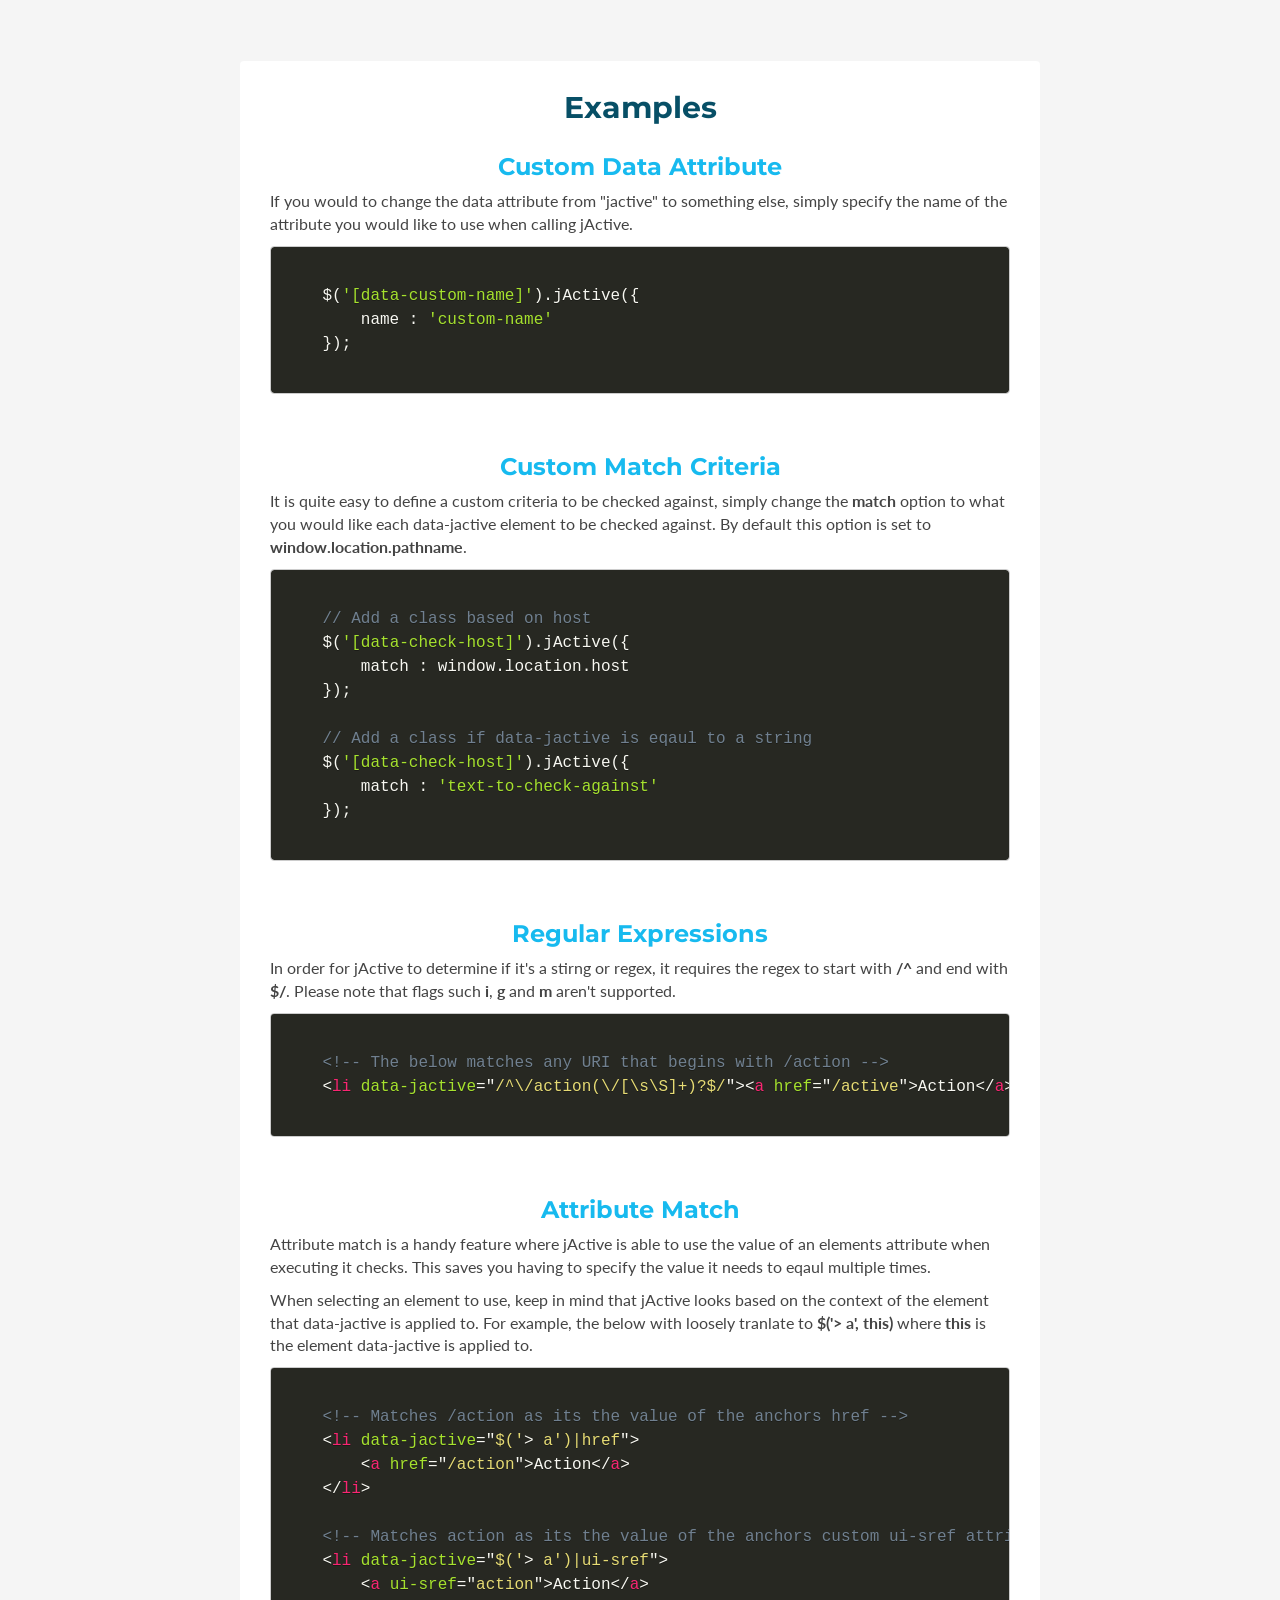
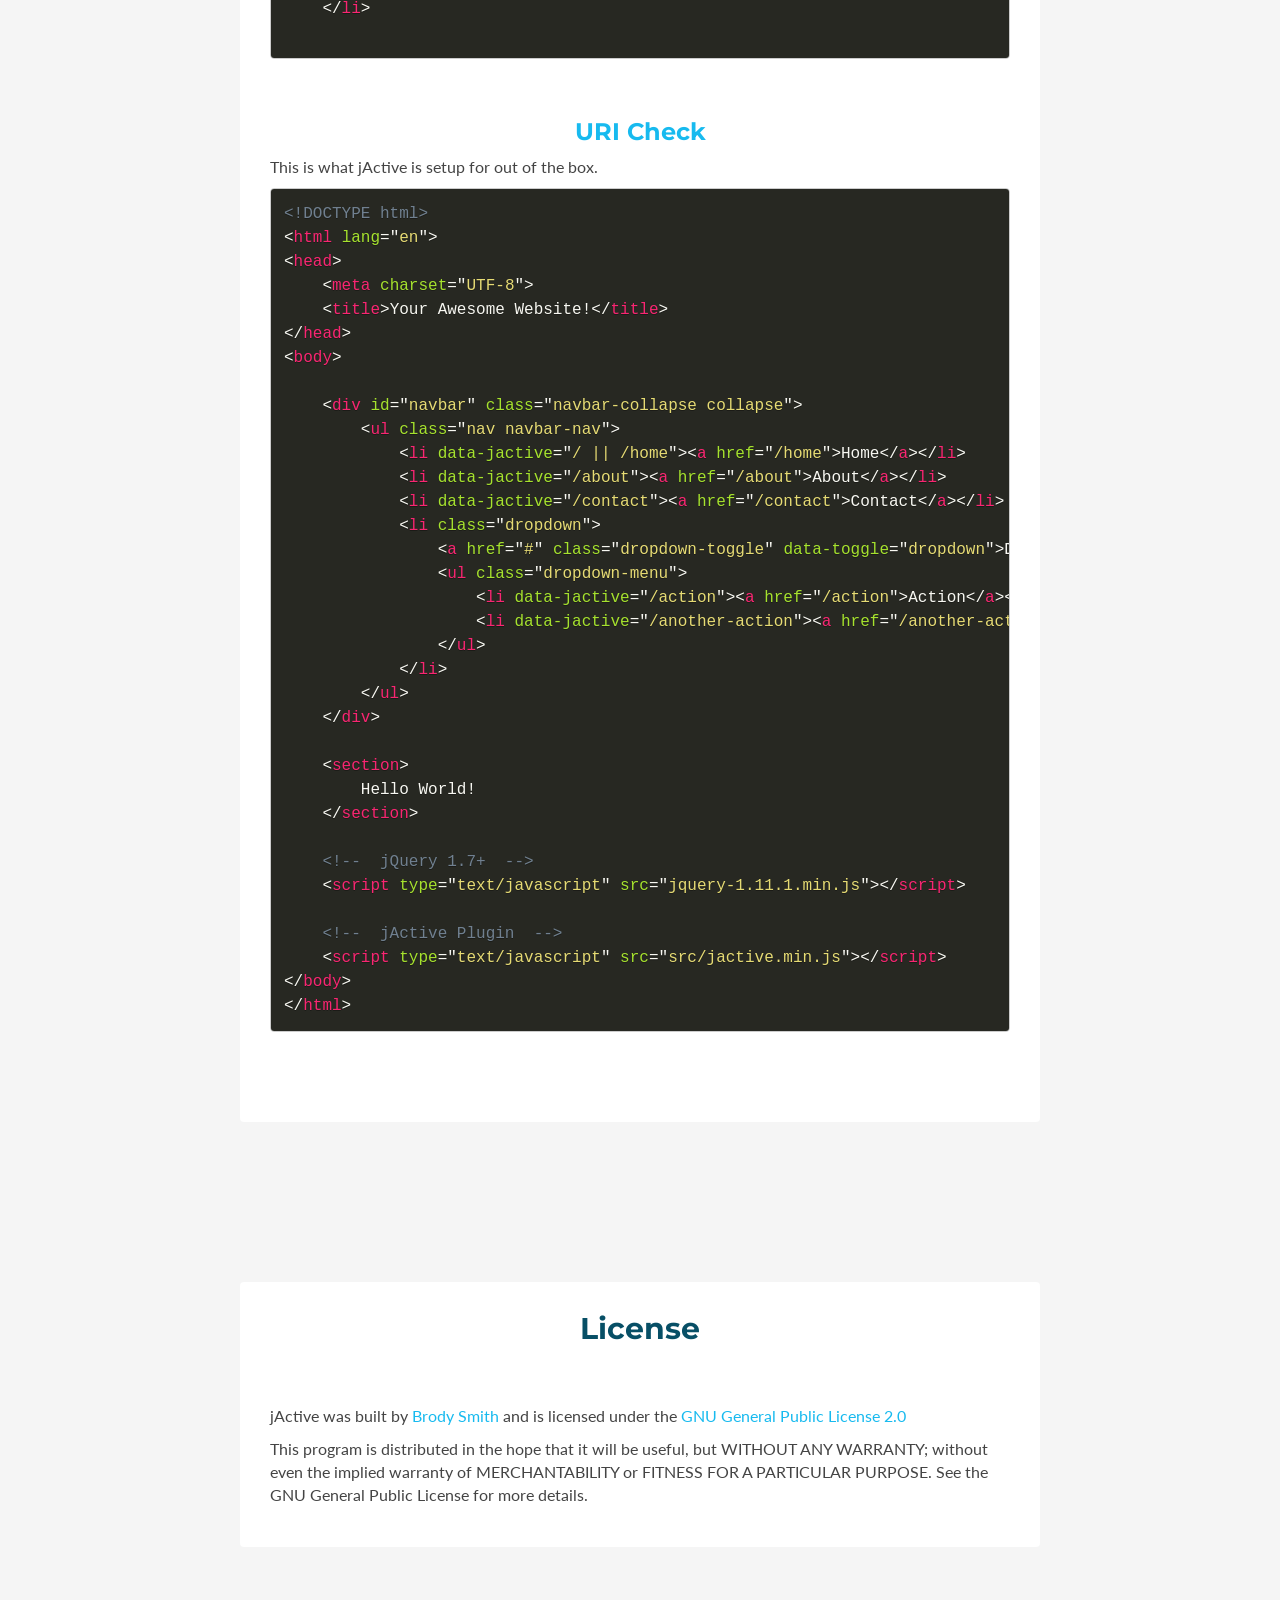
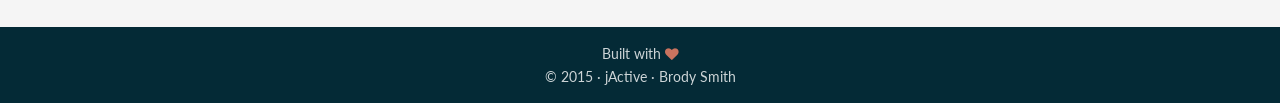
==== commit 73314688: "Added attribute match documentation" ====
--- a/index.html
+++ b/index.html
@@ -131,6 +131,7 @@
                         <li><strong>String:</strong> Strictly matches against the string</li>
                         <li><strong>String (with alternatives):</strong> Matches either options seperated with ||</li>
                         <li><strong>Regular Expression:</strong> Matches the supplied regex</li>
+                        <li><strong>Attribute Match:</strong> Finds the specified element, and grabs the specified attributes value</li>
                     </ul>
                     <div class="code-block">
                         <pre><code class="language-markup">
@@ -142,6 +143,9 @@
 
     &lt;!-- Regular Expression --&gt;
     &lt;a data-jactive=&quot;/^\/settings(\/[\s\S]+)?$/&quot;&gt;Settings&lt;/a&gt;
+
+    &lt;!-- Attribute Match --&gt;
+    &lt;a data-jactive=&quot;$('> a')|href&quot;&gt;Settings&lt;/a&gt;
                      </code></pre>
                 </div>
                 <br>
@@ -230,7 +234,26 @@
                     <div class="code-block">
                         <pre><code class="language-markup">
     &lt;!-- The below matches any URI that begins with /action --&gt;
-    &lt;li data-jactive=&quot;/^\/action(\/[\s\S]+)?$/&quot;&gt;&lt;a href=&quot;#&quot;&gt;Action&lt;/a&gt;&lt;/li&gt;
+    &lt;li data-jactive=&quot;/^\/action(\/[\s\S]+)?$/&quot;&gt;&lt;a href=&quot;/active&quot;&gt;Action&lt;/a&gt;&lt;/li&gt;
+                        </code></pre>
+                    </div>
+                </div>
+
+                <div class="block">
+                    <h3 class="sub-title text-center">Attribute Match</h3>
+                    <p>Attribute match is a handy feature where jActive is able to use the value of an elements attribute when executing it checks. This saves you having to specify the value it needs to eqaul multiple times.</p>
+                    <p>When selecting an element to use, keep in mind that jActive looks based on the context of the element that data-jactive is applied to. For example, the below with loosely tranlate to <strong>$('> a', this)</strong> where <strong>this</strong> is the element data-jactive is applied to.</p>
+                    <div class="code-block">
+                        <pre><code class="language-markup">
+    &lt;!-- Matches /action as its the value of the anchors href --&gt;
+    &lt;li data-jactive=&quot;$('> a')|href&quot;&gt;
+        &lt;a href=&quot;/action&quot;&gt;Action&lt;/a&gt;
+    &lt;/li&gt;
+
+    &lt;!-- Matches action as its the value of the anchors custom ui-sref attribute --&gt;
+    &lt;li data-jactive=&quot;$('> a')|ui-sref&quot;&gt;
+        &lt;a ui-sref=&quot;action&quot;&gt;Action&lt;/a&gt;
+    &lt;/li&gt;
                         </code></pre>
                     </div>
                 </div>
